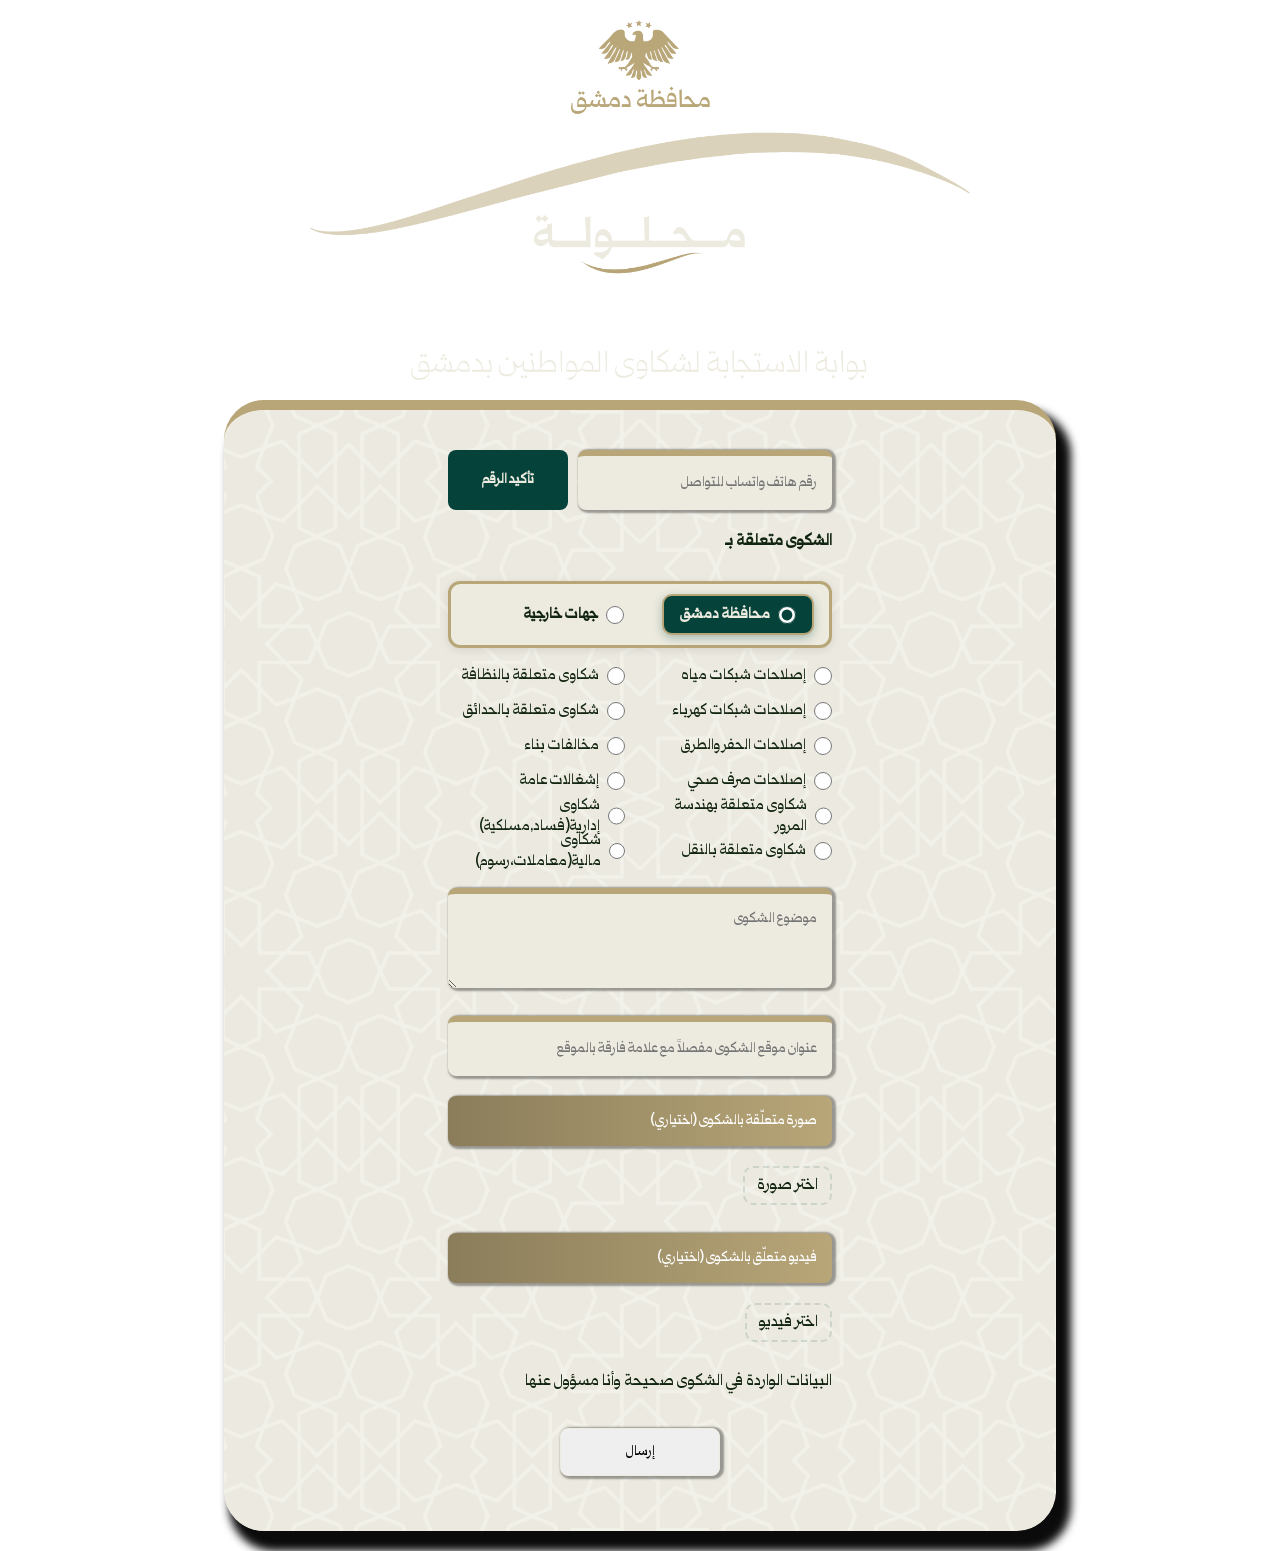
==== index.html @ 7f24cbf0 "update otp" ====
<!DOCTYPE html>
<html lang="ar" dir="rtl">
<head>

<meta charset="UTF-8">
<meta name="viewport" content="width=device-width, initial-scale=1.0">
<title>محلولة - بوابة شكاوى محافظة دمشق</title>
<link rel="stylesheet" href="comp.css?v12">
<style>
  /* ===== تحسين الراديو الرئيسي ===== */
  .radio-group {
    display: flex;
    gap: 20px;
    align-items: center;
    flex-wrap: wrap;
    margin-bottom: 10px;
    padding: 10px 15px;
    background: #edebe0;
    border-radius: 12px;
    border: 3px solid #b8a678;
    box-shadow: 0 2px 8px rgba(0,0,0,0.1);
  }
  .radio-group label {
    display: flex;
    align-items: center;
    gap: 8px;
    cursor: pointer;
    font-weight: 600;
    font-size: 15px;
    padding: 8px 16px;
    border-radius: 10px;
    transition: 0.3s;
    border: 2px solid transparent;
    color: #122510;
  }
  .radio-group label:hover {
    background: #b8a67833;
  }
  .radio-group input[type="radio"] {
    width: 18px;
    height: 18px;
    accent-color: #054239;
    cursor: pointer;
  }
  .radio-group label:has(input:checked) {
    background: #054239;
    color: #edebe0;
    border-color: #b8a678;
    box-shadow: 0 3px 10px rgba(5, 66, 57, 0.3);
  }

  /* ===== قائمة منسدلة للجهات ===== */
  .entities-select-wrapper {
    display: none;
    margin-top: 10px;
    width: 100%;
  }
  .entities-select-wrapper.show {
    display: block;
  }
  .entities-select-wrapper select {
    width: 100%;
    padding: 12px;
    border-radius: 8px;
    font-size: 14px;
    font-family: inherit;
    background-color: #edebe0;
    cursor: pointer;
    text-align: right;
    color: #122510;
    border: 1px solid #b8a678;
    box-shadow: 2px 1px 2px 2px rgba(0, 0, 0, 0.358);
    outline: none;
  }
  .entities-select-wrapper select:focus {
    border-color: #054239;
  }
  .entities-select-wrapper select option {
    background-color: #edebe0;
    color: #122510;
    padding: 8px;
  }

  /* ===== قائمة الشكاوى الخاصة بكل جهة ===== */
  .complaints-list {
    display: none;
    margin-top: 10px;
    padding-right: 15px;
    border-right: 3px solid #b8a678;
  }
  .complaints-list.show {
    display: block;
  }
  .complaints-list .space2 {
    height: 35px;
    display: flex;
    align-items: center;
  }
  .complaints-list label {
    display: flex;
    align-items: center;
    gap: 8px;
    cursor: pointer;
    font-size: 15px;
    color: #122510;
  }
  .complaints-list input[type="radio"] {
    accent-color: #054239;
    width: 18px;
    height: 18px;
    cursor: pointer;
  }
  .complaints-list .complaint-title {
    font-weight: 600;
    color: #054239;
    font-size: 16px;
    margin-bottom: 5px;
  }

#defaultOptions {
  display: grid;
  margin-top: 5px;
  grid-template-columns: repeat(2, minmax(0, 1fr));
  grid-template-rows: repeat(6, 35px);
  grid-auto-flow: column;
  column-gap: 30px;
}

#defaultOptions .space2 {
  height: auto;
  display: flex;
  align-items: center;
}

  #defaultOptions label {
    display: flex;
    align-items: center;
    gap: 8px;
    cursor: pointer;
    font-size: 15px;
    color: #122510;
  }
  #defaultOptions input[type="radio"] {
    accent-color: #054239;
    width: 18px;
    height: 18px;
    cursor: pointer;
  }

  .radioheader legend {
    font-weight: 600;
    color: #122510;
    font-size: 16px;
    margin-bottom: 8px;
    display: block;
  }

  /* أخفاء الأقسام تدريجياً لضبط التسلسل */
.step-card {
  display: block;
  animation: fadeIn 0.4s ease-in-out forwards;
}


  @keyframes fadeIn {
    from { opacity: 0; transform: translateY(8px); }
    to { opacity: 1; transform: translateY(0); }
  }

  @media (max-width: 600px) {
    .radio-group {
      flex-direction: column;
      align-items: stretch;
      gap: 6px;
      padding: 10px;
    }
    .radio-group label {
      font-size: 14px;
      padding: 6px 12px;
      justify-content: center;
    }
    .radio-group input[type="radio"] {
      width: 16px;
      height: 16px;
    }
  }
/* =========================
   تأكيد رقم الهاتف
========================= */

.phone-confirm-wrapper {
  display: flex;
  gap: 10px;
  align-items: stretch;
}

.phone-confirm-wrapper input {
  flex: 1;
}

#confirmPhoneBtn {
  min-width: 120px;
  border: 0;
  border-radius: 8px;
  background: #054239;
  color: #edebe0;
  font-family: inherit;
  font-size: 14px;
  font-weight: 600;
  cursor: pointer;
  padding: 0 18px;
  transition: 0.2s;
}

#confirmPhoneBtn:hover {
  background: #07372f;
}

#confirmPhoneBtn:disabled {
  opacity: 0.6;
  cursor: not-allowed;
}
/* =========================================
   OTP MODAL - FINAL
========================================= */

.otp-modal {
    position: fixed;
    inset: 0;
    z-index: 99999;

    display: flex;
    align-items: center;
    justify-content: center;

    padding: 20px;

    /* مخفي افتراضياً */
    opacity: 0;
    visibility: hidden;
    pointer-events: none;

    transition:
        opacity 0.25s ease,
        visibility 0.25s ease;
}

.otp-modal[hidden] {
    display: none;
}

/* =========================================
   إظهار الـ Modal
========================================= */

.otp-modal.show {
    opacity: 1;
    visibility: visible;
    pointer-events: auto;
}


/* =========================================
   الخلفية + تغبيش الصفحة
========================================= */

.otp-modal-backdrop {
    position: absolute;
    inset: 0;

    background: rgba(5, 25, 20, 0.48);

    backdrop-filter: blur(8px);
    -webkit-backdrop-filter: blur(8px);

    cursor: pointer;
}


/* =========================================
   الكارت
========================================= */

.otp-modal-panel {
    position: relative;
    z-index: 2;

    width: min(430px, 100%);

    background: #edebe0;

    border: 2px solid #b8a678;
    border-radius: 18px;

    padding: 30px 24px;

    box-shadow:
        0 25px 60px rgba(0, 0, 0, 0.28),
        0 5px 20px rgba(0, 0, 0, 0.12);

    text-align: center;

    transform: translateY(20px) scale(0.95);
    opacity: 0;

    transition:
        transform 0.28s ease,
        opacity 0.28s ease;
}


/* حركة ظهور الكارت */

.otp-modal.show .otp-modal-panel {
    transform: translateY(0) scale(1);
    opacity: 1;
}


/* =========================================
   زر الإغلاق
========================================= */

.otp-close {
    position: absolute;

    left: 14px;
    top: 14px;

    width: 34px;
    height: 34px;

    display: flex;
    align-items: center;
    justify-content: center;

    border: none;
    border-radius: 50%;

    background: #054239;
    color: #ffffff;

    font-family: inherit;
    font-size: 22px;

    cursor: pointer;

    line-height: 1;

    transition:
        background 0.2s ease,
        transform 0.2s ease;
}

.otp-close:hover {
    background: #032d27;
    transform: scale(1.05);
}


/* =========================================
   عنوان OTP
========================================= */

.otp-modal .otp-title {
    margin: 0 0 8px;

    color: #054239;

    font-family: inherit;
    font-size: 22px;
    font-weight: 700;

    line-height: 1.5;
}


/* =========================================
   وصف OTP
========================================= */

.otp-modal .otp-description {
    margin: 0 0 22px;

    color: #666;

    font-family: inherit;
    font-size: 14px;

    line-height: 1.8;
}


/* =========================================
   خانات OTP
========================================= */

.otp-modal .otp-inputs {
    display: flex;

    justify-content: center;
    align-items: center;

    gap: 10px;

    margin-bottom: 18px;

    direction: ltr;
}


/* كل خانة */

.otp-modal .otp-input {
    width: 50px !important;
    height: 56px !important;

    min-width: 50px;

    margin: 0;
    padding: 0 !important;

    box-sizing: border-box;

    border: 2px solid #b8a678 !important;
    border-radius: 10px !important;

    background: #ffffff;

    color: #054239;

    font-family: inherit;
    font-size: 24px !important;
    font-weight: 700;

    text-align: center;

    outline: none;

    box-shadow: none !important;

    transition:
        border-color 0.2s ease,
        box-shadow 0.2s ease,
        transform 0.2s ease;
}


/* عند التركيز */

.otp-modal .otp-input:focus {
    border-color: #054239 !important;

    box-shadow:
        0 0 0 3px rgba(5, 66, 57, 0.12) !important;

    transform: translateY(-1px);
}


/* =========================================
   رسالة الخطأ
========================================= */

.otp-modal .otp-error {
    display: none;

    margin: 0 0 12px;

    color: #d93025;

    font-family: inherit;
    font-size: 14px;

    line-height: 1.6;
}


/* في حال إظهار الخطأ */

.otp-modal .otp-error.show {
    display: block;
}


/* =========================================
   زر التحقق
========================================= */

.otp-modal .otp-submit,
#verifyOtpBtn {
    width: 100%;

    min-height: 48px;

    padding: 12px 16px;

    border: none;
    border-radius: 10px;

    background: #054239;
    color: #edebe0;

    font-family: inherit;
    font-size: 15px;
    font-weight: 700;

    cursor: pointer;

    transition:
        background 0.2s ease,
        transform 0.2s ease,
        opacity 0.2s ease;
}

.otp-modal .otp-submit:hover,
#verifyOtpBtn:hover {
    background: #032d27;

    transform: translateY(-1px);
}

.otp-modal .otp-submit:active,
#verifyOtpBtn:active {
    transform: translateY(0);
}

.otp-modal .otp-submit:disabled,
#verifyOtpBtn:disabled {
    opacity: 0.6;
    cursor: not-allowed;

    transform: none;
}


/* =========================================
   إعادة إرسال الرمز
========================================= */

.otp-modal .resend-wrapper {
    margin-top: 16px;

    display: flex;

    justify-content: center;
    align-items: center;

    gap: 8px;

    flex-wrap: wrap;
}


/* زر إعادة الإرسال */

.otp-modal #resendOtpBtn {
    padding: 0;

    border: none;

    background: transparent;

    color: #054239;

    font-family: inherit;
    font-size: 13px;
    font-weight: 700;

    cursor: pointer;
}

.otp-modal #resendOtpBtn:hover {
    text-decoration: underline;
}

.otp-modal #resendOtpBtn:disabled {
    color: #888;

    cursor: not-allowed;
}


/* =========================================
   العداد
========================================= */

.otp-modal #otpTimer {
    color: #777;

    font-family: inherit;
    font-size: 13px;
}


/* =========================================
   منع Scroll للصفحة عند فتح Modal
========================================= */

body.otp-modal-open {
    overflow: hidden;
}


/* =========================================
   موبايل
========================================= */

@media (max-width: 600px) {

    .otp-modal {
        padding: 15px;
    }

    .otp-modal-panel {
        width: 100%;

        padding: 26px 16px;

        border-radius: 16px;
    }

    .otp-modal .otp-title {
        font-size: 20px;
    }

    .otp-modal .otp-description {
        font-size: 13px;

        margin-bottom: 18px;
    }

    .otp-modal .otp-inputs {
        gap: 6px;
    }

    .otp-modal .otp-input {
        width: 42px !important;
        min-width: 42px;

        height: 48px !important;

        font-size: 20px !important;
    }

    .otp-modal .otp-submit,
    #verifyOtpBtn {
        min-height: 46px;
    }
}


/* =========================================
   موبايل صغير جداً
========================================= */

@media (max-width: 380px) {

    .otp-modal-panel {
        padding: 24px 12px;
    }

    .otp-modal .otp-inputs {
        gap: 4px;
    }

    .otp-modal .otp-input {
        width: 38px !important;
        min-width: 38px;

        height: 45px !important;

        font-size: 19px !important;
    }
}
/* =========================================
   COMPLAINT SUCCESS MODAL
========================================= */

.success-modal {
    position: fixed;
    inset: 0;
    z-index: 99999;

    display: flex;
    align-items: center;
    justify-content: center;

    padding: 20px;

    opacity: 0;
    visibility: hidden;
    pointer-events: none;

    transition:
        opacity 0.25s ease,
        visibility 0.25s ease;
}

/* إظهار Modal */

.success-modal.show {
    opacity: 1;
    visibility: visible;
    pointer-events: auto;
}


/* الخلفية */

.success-modal-backdrop {
    position: absolute;
    inset: 0;

    background: rgba(5, 25, 20, 0.48);

    backdrop-filter: blur(8px);
    -webkit-backdrop-filter: blur(8px);

    cursor: pointer;
}


/* الكارت */

.success-modal-panel {
    position: relative;
    z-index: 2;

    width: min(500px, 100%);

    background: #edebe0;

    border: 2px solid #b8a678;
    border-radius: 18px;

    padding: 35px 25px;

    box-shadow:
        0 25px 60px rgba(0, 0, 0, 0.28),
        0 5px 20px rgba(0, 0, 0, 0.12);

    text-align: center;

    transform: translateY(20px) scale(0.95);
    opacity: 0;

    transition:
        transform 0.28s ease,
        opacity 0.28s ease;
}


/* حركة ظهور الكارت */

.success-modal.show .success-modal-panel {
    transform: translateY(0) scale(1);
    opacity: 1;
}


/* زر الإغلاق */

.success-close {
    position: absolute;

    left: 14px;
    top: 14px;

    width: 34px;
    height: 34px;

    display: flex;
    align-items: center;
    justify-content: center;

    border: none;
    border-radius: 50%;

    background: #054239;
    color: #ffffff;

    font-family: inherit;
    font-size: 22px;

    cursor: pointer;

    line-height: 1;

    transition:
        background 0.2s ease,
        transform 0.2s ease;
}

.success-close:hover {
    background: #032d27;
    transform: scale(1.05);
}


/* أيقونة النجاح */

.success-icon {
    width: 64px;
    height: 64px;

    margin: 0 auto 16px;

    display: flex;
    align-items: center;
    justify-content: center;

    border-radius: 50%;

    background: #054239;
    color: #edebe0;

    font-size: 34px;
    font-weight: bold;

    border: 3px solid #b8a678;
}


/* العنوان */

.success-title {
    color: #054239;

    font-size: 23px;
    font-weight: 700;

    margin-bottom: 10px;

    line-height: 1.5;
}


/* الوصف */

.success-description {
    color: #666;

    font-size: 14px;
    line-height: 1.8;

    margin: 0 0 22px;
}


/* عنوان رقم الشكوى */

.complaint-number-label {
    color: #122510;

    font-size: 14px;
    font-weight: 600;

    margin-bottom: 8px;
}


/* رقم الشكوى */

.complaint-number {
    display: inline-block;

    min-width: 200px;

    padding: 13px 22px;

    background: #054239;
    color: #edebe0;

    border: 2px solid #b8a678;
    border-radius: 10px;

    font-size: 21px;
    font-weight: 700;

    letter-spacing: 1px;

    direction: ltr;
}


/* منع Scroll */

body.success-modal-open {
    overflow: hidden;
}


/* موبايل */

@media (max-width: 600px) {

    .success-modal {
        padding: 15px;
    }

    .success-modal-panel {
        width: 100%;
        padding: 30px 18px;
        border-radius: 16px;
    }

    .success-title {
        font-size: 20px;
    }

    .success-description {
        font-size: 13px;
    }

    .complaint-number {
        min-width: 170px;
        font-size: 19px;
    }
}
</style>
<script src="comp.js?v13" defer></script>

</head>

<body>
  
<div class="space"></div>
<div class="headlogo"></div>
<div class="space"></div>

<div class="main">
  
  <div class="form">
    <form id="complaintForm">

      <!-- الهاتف -->
<div id="name1" class="inputs">

    <div class="phone-confirm-wrapper">

        <input
            placeholder="رقم هاتف واتساب للتواصل"
            id="phone"
            type="tel"
            inputmode="numeric"
            pattern="[0-9]*"
            required
            autocomplete="off"
            oninvalid="this.setCustomValidity('يرجى إدخال رقم الهاتف')"
            oninput="this.setCustomValidity('')"
        >

        <button type="button" id="confirmPhoneBtn">
            تأكيد الرقم
        </button>

    </div>

    <p id="phoneError" style="color:#d93025; font-size:14px; display:none;">
        الرجاء إدخال رقم الهاتف بشكل صحيح
    </p>


</div>

      <div class="space"></div>

      <!-- ====== قسم اختيار الجهة الشكوى ====== -->
      <div id="about" class="radioheader">
        <legend>الشكوى متعلقة بـ</legend>
        <div class="space"></div>

        <!-- راديو رئيسي: غير محدد افتراضياً -->
        <div class="radio-group">
          <label>
<input type="radio" name="mainCategory" value="governorate" id="govRadio" checked> محافظة دمشق

          </label>
          <label>
            <input type="radio" name="mainCategory" value="other" id="otherRadio"> جهات خارجية
          </label>
        </div>

        <!-- قائمة منسدلة للجهات -->
        <div class="entities-select-wrapper" id="entitiesSelectWrapper">
          <select id="entitySelect">
            <option value="">-- اختر الجهة --</option>
            <option value="health">شكاوى مديرية صحة دمشق</option>
            <option value="Education">شكاوى مديرية التربية والتعليم بدمشق</option>
            <option value="health">شكاوى مديرية الشؤون الاجتماعية والعمل بدمشق</option>
            <option value="tourism">شكاوى مديرية السياحة بدمشق</option>
            <option value="Supplies">شكاوى مديرية التجارة الداخلية وحماية المستهلك بدمشق</option>
            <option value="communication">شكاوى مديرية اتصالات دمشق</option>
          </select>
        </div>

        <!-- قائمة الشكاوى الفرعية للجهات الخارجية -->
        <div class="complaints-list" id="complaintsList">
          <div class="complaint-title" id="complaintTitle"></div>
          <div id="complaintsContainer"></div>
        </div>

        <!-- القائمة الفرعية لمحافظة دمشق -->
        <div id="defaultOptions" style="margin-top:5px;">
          <div class="space2"><label><input type="radio" name="C" value="1"> إصلاحات شبكات مياه</label></div>
          <div class="space2"><label><input type="radio" name="C" value="2"> إصلاحات شبكات كهرباء</label></div>
          <div class="space2"><label><input type="radio" name="C" value="3"> إصلاحات الحفر والطرق</label></div>
          <div class="space2"><label><input type="radio" name="C" value="4"> إصلاحات صرف صحي</label></div>
          <div class="space2"><label><input type="radio" name="C" value="5"> شكاوى متعلقة بهندسة المرور</label></div>
          <div class="space2"><label><input type="radio" name="C" value="6"> شكاوى متعلقة بالنقل</label></div>
          <div class="space2"><label><input type="radio" name="C" value="7"> شكاوى متعلقة بالنظافة</label></div>
          <div class="space2"><label><input type="radio" name="C" value="8"> شكاوى متعلقة بالحدائق</label></div>
          <div class="space2"><label><input type="radio" name="C" value="9"> مخالفات بناء</label></div>
          <div class="space2"><label><input type="radio" name="C" value="10"> إشغالات عامة</label></div>
          <div class="space2"><label><input type="radio" name="C" value="11"> شكاوى إدارية(فساد,مسلكية)</label></div>
          <div class="space2"><label><input type="radio" name="C" value="12"> شكاوى مالية(معاملات،رسوم)</label></div>
        </div>
      </div>

      <!-- ====== كارد موضوع الشكوى ====== -->
      <div id="subjectCard" class="step-card">
        <div class="space"></div>
        <div class="inputs">
            <textarea placeholder="موضوع الشكوى" id="complaint" style="color: #727272;" required
        oninvalid="this.setCustomValidity('يرجى إدخال موضوع الشكوى')"
        oninput="this.setCustomValidity('')"></textarea>
        </div>
      </div>
      
      <!-- ====== كارد العنوان ====== -->
      <div id="addressCard" class="step-card">
        <div class="space"></div>
        <div class="inputs">
            <input placeholder="عنوان موقع الشكوى مفصلاً مع علامة فارقة بالموقع" id="adress" type="text" required autocomplete="off"
        oninvalid="this.setCustomValidity('يرجى إدخال العنوان')"
        oninput="this.setCustomValidity('')">
        </div>
      </div>

      <!-- ====== كارد إضافة المرفقات ====== -->
      <div id="mediaCard" class="step-card">
        <div class="space"></div>

        <!-- صورة -->
        <div class="inputs" id="imageSection">
            <div class="imgdiv" id="imageLabelText">صورة متعلّقة بالشكوى (اختياري)</div>
            <div class="space"></div>
          <div class="file-input-wrapper">
              <div class="file-input-label">
                  <span id="imageBtnText">اختر صورة</span>
                  <input id="image" type="file" class="file-input" accept="image/*;capture=camera">
              </div>
              <div class="file-info">
                  <span class="file-name" id="imageName"></span>
                  <span class="file-size" id="imageSize"></span>
              </div>
              <div class="file-preview" id="imagePreview">
                  <img class="preview-image" id="imagePreviewImg" src="" alt="Preview">
              </div>
          </div>
        </div>

        <div class="space" id="mediaSpacer"></div>

        <!-- فيديو -->
        <div class="inputs" id="videoSection">
          <div class="viddiv">فيديو متعلّق بالشكوى (اختياري)</div>
          <div class="space"></div>
          <div class="file-input-wrapper">
              <div class="file-input-label">
                  اختر فيديو
                  <input id="video" type="file" class="file-input" accept="video/*;capture=camera">
              </div>
              <div class="file-info">
                  <span class="file-name" id="videoName"></span>
                  <span class="file-size" id="videoSize"></span>
              </div>
              <div class="video-warning" id="videoWarning"></div>
              <div class="file-preview" id="videoPreview">
                  <video class="preview-video" id="videoPreviewPlayer" controls></video>
              </div>
          </div>
        </div>
      </div>

      <div class="progress-container" id="progressContainer">
          <div id="uploadItems"></div>
      </div>

      <div class="space"></div>

      <div class="accept">
        البيانات الواردة في الشكوى صحيحة وأنا مسؤول عنها
      </div>

      <div class="space"></div>

      <input type="submit" id="send" value="إرسال">

    </form>
<!-- ================= SUCCESS MODAL ================= -->

<div id="successModal" class="success-modal" hidden>

    <div
        class="success-modal-backdrop"
        id="successModalBackdrop">
    </div>

    <div class="success-modal-panel">

        <button
            type="button"
            class="success-close"
            id="successCloseBtn">
            ×
        </button>

        <div class="success-icon">
            ✓
        </div>

        <div class="success-title">
            تم إرسال الطلب بنجاح
        </div>

        <div class="success-description">
            تم استلام شكواك بنجاح وسيتم متابعة الطلب من قبل الجهة المختصة.
        </div>

        <div class="complaint-number-label">
            رقم الشكوى
        </div>

        <div
            id="complaintNumber"
            class="complaint-number">
        </div>

    </div>

</div>

  </div>

</div>
<div class="space"></div>

<!-- ================= OTP MODAL ================= -->

<div id="otpModal" class="otp-modal" hidden>

  <div class="otp-modal-backdrop" id="otpModalBackdrop"></div>

  <div class="otp-modal-panel">

    <button type="button" class="otp-close" id="otpCloseBtn">
      ×
    </button>

    <div class="otp-title">
      تأكيد رقم الهاتف
    </div>

    <div class="otp-description">
      تم إرسال رمز التحقق إلى رقم واتساب المدخل.
      أدخل الرمز المكون من 6 أرقام.
    </div>

    <div class="otp-inputs" dir="ltr">

      <input class="otp-input" maxlength="1" inputmode="numeric">
      <input class="otp-input" maxlength="1" inputmode="numeric">
      <input class="otp-input" maxlength="1" inputmode="numeric">
      <input class="otp-input" maxlength="1" inputmode="numeric">
      <input class="otp-input" maxlength="1" inputmode="numeric">
      <input class="otp-input" maxlength="1" inputmode="numeric">

    </div>

    <p id="otpError" class="otp-error"></p>

    <button type="button" id="verifyOtpBtn" class="otp-submit">
      تأكيد الرمز
    </button>

    <div class="resend-wrapper">

      <button type="button" id="resendOtpBtn" disabled>
        إعادة إرسال الرمز
      </button>

      <span id="otpTimer"></span>

    </div>

  </div>

</div>

<script>
  (function() {
    const govRadio = document.getElementById('govRadio');
    const otherRadio = document.getElementById('otherRadio');
    const entitiesSelectWrapper = document.getElementById('entitiesSelectWrapper');
    const entitySelect = document.getElementById('entitySelect');
    const complaintsList = document.getElementById('complaintsList');
    const defaultOptions = document.getElementById('defaultOptions');
    const complaintsContainer = document.getElementById('complaintsContainer');
    const complaintTitle = document.getElementById('complaintTitle');

    // كروت التسلسل التدريجي
    const subjectCard = document.getElementById('subjectCard');
    const addressCard = document.getElementById('addressCard');
    const mediaCard = document.getElementById('mediaCard');
    const complaintInput = document.getElementById('complaint');
    const adressInput = document.getElementById('adress');

    const complaintsData = {
      health: {
        title: 'شكاوى الصحة',
        items: ['سوء الخدمات في المشافي','انتظار طويل في العيادات','عدم توفر أطباء اختصاصيين','رداءة الخدمات الصحية','أخطاء طبية']
      },
      Education: {
        title: 'شكاوى التربية',
        items: ['رداءة جودة التعليم','نقص الكوادر التعليمية','سوء البنية التحتية للمدارس','زيادة الكثافة الصفية','غياب الوسائل التعليمية','مشاكل في المناهج الدراسية']
      },
      tourism: {
        title: 'شكاوى السياحة',
        items: ['سوء خدمات الفنادق','إهمال المواقع الأثرية','نقص الخدمات السياحية','رداءة المطاعم السياحية','قلة المرشدين السياحيين']
      },
      Supplies: {
        title: 'شكاوى التموين',
        items: ['ارتفاع الأسعار غير المبرر','نقص السلع الغذائية','رداءة جودة المواد الغذائية','غش تجاري وتلاعب بالأسعار','أزمة الخبز والمازوت','التلاعب ببطاقات التموين']
      },
      communication: {
        title: 'شكاوى الاتصالات',
        items: ['ضعف خدمة الإنترنت','انقطاع خدمات الاتصالات','فواتير مرتفعة','رداءة خدمة العملاء','مشاكل في التغطية','بطء في سرعة الإنترنت']
      }
    };

    function toggleCategories() {
      if (otherRadio.checked) {
        defaultOptions.style.display = 'none';
        entitiesSelectWrapper.classList.add('show');
        entitiesSelectWrapper.style.display = 'block';
        complaintsList.classList.remove('show');
        complaintsList.style.display = 'none';
      } else if (govRadio.checked) {
        defaultOptions.style.display = 'grid';
        entitiesSelectWrapper.classList.remove('show');
        entitiesSelectWrapper.style.display = 'none';
        complaintsList.classList.remove('show');
        complaintsList.style.display = 'none';
      }
      checkFlowProgress();
    }

    entitySelect.addEventListener('change', function() {
      const entityKey = this.value;
      if (entityKey && complaintsData[entityKey]) {
        const data = complaintsData[entityKey];
        complaintTitle.textContent = data.title;
        complaintsContainer.innerHTML = '';
        data.items.forEach((item, index) => {
          const div = document.createElement('div');
          div.className = 'space2';
          div.innerHTML = `
            <label>
              <input type="radio" name="entityComplaint" value="${entityKey}_${index}">
              ${item}
            </label>
          `;
          complaintsContainer.appendChild(div);
        });
        complaintsList.style.display = 'block';
        complaintsList.classList.add('show');
      } else {
        complaintsList.classList.remove('show');
        complaintsList.style.display = 'none';
      }
      checkFlowProgress();
    });

function checkFlowProgress() {
  // تبقى الحقول الأساسية ظاهرة دائماً
  subjectCard.style.display = 'block';
  addressCard.style.display = 'block';

  const selectedComplaint = document.querySelector('input[name="C"]:checked');

  // الشكوى الإدارية: لا تظهر مرفقات نهائياً
  if (selectedComplaint && selectedComplaint.value === '11') {
    mediaCard.style.display = 'none';

    // يمسح أي صورة أو فيديو كان المستخدم اختاره مسبقاً
    if (window.clearComplaintMedia) {
      window.clearComplaintMedia();
    }
    return;
  }

  // كل الأنواع الأخرى: تظهر المرفقات
  mediaCard.style.display = 'block';

  // الشكوى المالية: يتحول حقل الصورة إلى وثيقة أو وصل
  if (selectedComplaint && selectedComplaint.value === '12') {
    setImageMode(true);
  } else {
    setImageMode(false);
  }
}


    const imageLabelText = document.getElementById('imageLabelText');
    const imageBtnText = document.getElementById('imageBtnText');

    const IMG_MODE = {
      label: 'صورة متعلّقة بالشكوى (اختياري)',
      btn: 'اختر صورة',
      accept: 'image/*;capture=camera'
    };
    const DOC_MODE = {
      label: 'وثيقة أو وصل متعلّق بالشكوى (اختياري)',
      btn: 'اختر وثيقة أو وصل',
      accept: 'image/*,application/pdf'
    };

    let isDocMode = false;
    function setImageMode(docMode) {
      if (docMode === isDocMode) return;
      isDocMode = docMode;
      const cfg = docMode ? DOC_MODE : IMG_MODE;
      if (imageLabelText) imageLabelText.textContent = cfg.label;
      if (imageBtnText) imageBtnText.textContent = cfg.btn;
      const imageInput = document.getElementById('image');
      if (imageInput) {
        imageInput.setAttribute('accept', cfg.accept);
        imageInput.value = '';
      }
    }

    document.addEventListener('change', function(e) {
      if (e.target && (e.target.name === 'C' || e.target.name === 'entityComplaint' || e.target.name === 'mainCategory')) {
        checkFlowProgress();
      }
    });

    document.querySelectorAll('input[name="mainCategory"]').forEach(radio => {
      radio.addEventListener('change', toggleCategories);
    });
checkFlowProgress();
/* =========================
   OTP PHONE VERIFICATION
========================= */

const phoneInput = document.getElementById('phone');
const phoneError = document.getElementById('phoneError');
const confirmPhoneBtn = document.getElementById('confirmPhoneBtn');

const otpModal = document.getElementById('otpModal');
const otpModalBackdrop = document.getElementById('otpModalBackdrop');
const otpCloseBtn = document.getElementById('otpCloseBtn');

const otpInputs = document.querySelectorAll('.otp-input');
const verifyOtpBtn = document.getElementById('verifyOtpBtn');

const otpError = document.getElementById('otpError');

const resendOtpBtn = document.getElementById('resendOtpBtn');
const otpTimer = document.getElementById('otpTimer');

let otpVerified = false;
let otpCountdown = null;


/* =========================
   فتح OTP Modal
========================= */

function openOtpModal() {

    // إلغاء hidden حتى يصبح العنصر موجوداً
    otpModal.hidden = false;

    // إضافة كلاس show لتشغيل الـ CSS
    requestAnimationFrame(() => {
        otpModal.classList.add('show');
    });

    // منع تحريك الصفحة بالخلفية
    document.body.classList.add('otp-modal-open');

    // تنظيف OTP
    otpInputs.forEach(input => {
        input.value = '';
        input.disabled = false;
    });

    otpError.textContent = '';
    otpError.classList.remove('show');
    otpError.style.display = 'none';

    verifyOtpBtn.disabled = false;
    verifyOtpBtn.textContent = 'تأكيد الرمز';

    // التركيز على أول خانة
    setTimeout(() => {
        if (otpInputs.length > 0) {
            otpInputs[0].focus();
        }
    }, 100);

    // تشغيل العداد
    startOtpTimer(60);
}


/* =========================
   إغلاق OTP Modal
========================= */

function closeOtpModal() {

    otpModal.classList.remove('show');

    document.body.classList.remove('otp-modal-open');

    clearInterval(otpCountdown);

    // ننتظر انتهاء Animation قبل إخفائه فعلياً
    setTimeout(() => {

        if (!otpModal.classList.contains('show')) {
            otpModal.hidden = true;
        }

    }, 300);
}


/* =========================
   زر إغلاق OTP
========================= */

otpCloseBtn.addEventListener('click', function () {

    // إذا لم يتم التحقق من الرقم
    // نعيد السماح بتعديل الهاتف
    if (!otpVerified) {
        phoneInput.disabled = false;
        confirmPhoneBtn.disabled = false;
    }

    closeOtpModal();
});


/* =========================
   الضغط على الخلفية
========================= */

otpModalBackdrop.addEventListener('click', function () {

    if (!otpVerified) {
        phoneInput.disabled = false;
        confirmPhoneBtn.disabled = false;
    }

    closeOtpModal();
});


/* =========================
   زر Escape
========================= */

document.addEventListener('keydown', function (event) {

    if (
        event.key === 'Escape' &&
        !otpModal.hidden &&
        otpModal.classList.contains('show')
    ) {

        if (!otpVerified) {
            phoneInput.disabled = false;
            confirmPhoneBtn.disabled = false;
        }

        closeOtpModal();
    }

});


/* =========================
   تأكيد رقم الهاتف
========================= */

confirmPhoneBtn.addEventListener('click', function () {

    const phone = phoneInput.value.trim();

    /* -------------------------
       التحقق من الرقم
    ------------------------- */

    if (!phone || phone.length < 9) {

        phoneError.textContent =
            'الرجاء إدخال رقم الهاتف بشكل صحيح';

        phoneError.style.display = 'block';

        phoneInput.focus();

        return;
    }

    /* -------------------------
       الرقم صحيح
    ------------------------- */

    phoneError.style.display = 'none';

    /*
     * لاحقاً:
     *
     * POST /api/send-otp
     *
     * {
     *     phone: phone
     * }
     */

    console.log('Send OTP to:', phone);


    /* -------------------------
       منع تعديل الرقم
    ------------------------- */

    phoneInput.disabled = true;
    confirmPhoneBtn.disabled = true;


    /* -------------------------
       فتح نافذة OTP
    ------------------------- */

    openOtpModal();

});


/* =========================
   التحكم بخانات OTP
========================= */

otpInputs.forEach((input, index) => {

    /* -------------------------
       إدخال رقم
    ------------------------- */

    input.addEventListener('input', function () {

        this.value = this.value.replace(/\D/g, '');

        if (
            this.value.length > 0 &&
            index < otpInputs.length - 1
        ) {

            otpInputs[index + 1].focus();

        }

    });


    /* -------------------------
       Keyboard
    ------------------------- */

    input.addEventListener('keydown', function (event) {

        // Backspace
        if (
            event.key === 'Backspace' &&
            this.value === '' &&
            index > 0
        ) {

            otpInputs[index - 1].focus();

        }


        // Arrow Left
        if (
            event.key === 'ArrowLeft' &&
            index > 0
        ) {

            otpInputs[index - 1].focus();

        }


        // Arrow Right
        if (
            event.key === 'ArrowRight' &&
            index < otpInputs.length - 1
        ) {

            otpInputs[index + 1].focus();

        }

    });


    /* -------------------------
       Paste OTP
    ------------------------- */

    input.addEventListener('paste', function (event) {

        event.preventDefault();

        const pasted = (
            event.clipboardData ||
            window.clipboardData
        ).getData('text');

        const digits = pasted
            .replace(/\D/g, '')
            .slice(0, 6);


        digits.split('').forEach((digit, i) => {

            if (otpInputs[i]) {
                otpInputs[i].value = digit;
            }

        });


        if (digits.length > 0) {

            const focusIndex = Math.min(
                digits.length,
                otpInputs.length - 1
            );

            otpInputs[focusIndex].focus();

        }

    });

});


/* =========================
   تأكيد OTP
========================= */

verifyOtpBtn.addEventListener('click', function () {

    const otp = Array.from(otpInputs)
        .map(input => input.value)
        .join('');


    /* =========================
       تنظيف الخطأ السابق
    ========================= */

    otpError.textContent = '';
    otpError.style.display = 'none';
    otpError.classList.remove('show');


    /* =========================
       التحقق من طول OTP
    ========================= */

    if (otp.length !== 6) {

        otpError.textContent =
            'يرجى إدخال رمز التحقق المكون من 6 أرقام';

        otpError.style.display = 'block';
        otpError.classList.add('show');

        return;
    }


    /* =========================
       OTP تجريبي مؤقت
    ========================= */

    const testOtp = '123456';


    /*
     * لاحقاً سيتم استبدال هذا الجزء بـ API
     *
     * POST /api/verify-otp
     *
     * {
     *     phone: phoneInput.value,
     *     otp: otp
     * }
     */


    /* =========================
       OTP غير صحيح
    ========================= */

    if (otp !== testOtp) {

        otpError.textContent =
            'رمز التحقق غير صحيح، يرجى المحاولة مرة أخرى';

        otpError.style.display = 'block';
        otpError.classList.add('show');


        /*
         * مسح الخانات
         */

        otpInputs.forEach(input => {
            input.value = '';
        });


        /*
         * العودة لأول خانة
         */

        otpInputs[0].focus();


        return;
    }


    /* =========================
       OTP صحيح
    ========================= */

    otpVerified = true;


    /*
     * تعطيل الخانات
     */

    otpInputs.forEach(input => {
        input.disabled = true;
    });


    /*
     * تغيير زر التحقق
     */

    verifyOtpBtn.textContent =
        'تم التحقق بنجاح ✓';

    verifyOtpBtn.disabled = true;


    /*
     * رسالة النجاح
     */

    otpError.textContent =
        'تم التحقق من رقم الهاتف بنجاح';

    otpError.style.color = '#054239';
    otpError.style.display = 'block';
    otpError.classList.add('show');


    /*
     * إغلاق النافذة بعد فترة قصيرة
     */

    setTimeout(() => {

        closeOtpModal();

        /*
         * إعادة لون رسالة الخطأ
         * حتى لا تبقى خضراء عند فتح OTP مرة ثانية
         */

        otpError.style.color = '';

    }, 1200);

});
/* =========================
   إعادة إرسال OTP
========================= */

resendOtpBtn.addEventListener('click', function () {

    const phone = phoneInput.value.trim();

    if (!phone) {
        return;
    }


    /*
     * لاحقاً:
     *
     * POST /api/send-otp
     *
     * {
     *     phone: phone
     * }
     */

    console.log('Resend OTP to:', phone);


    /* -------------------------
       تنظيف OTP
    ------------------------- */

    otpInputs.forEach(input => {

        input.value = '';
        input.disabled = false;

    });


    verifyOtpBtn.disabled = false;
    verifyOtpBtn.textContent = 'تأكيد الرمز';


    otpError.textContent = '';
    otpError.style.display = 'none';
    otpError.classList.remove('show');


    otpInputs[0].focus();


    /* -------------------------
       إعادة العداد
    ------------------------- */

    startOtpTimer(60);

});


/* =========================
   OTP Timer
========================= */

function startOtpTimer(seconds) {

    clearInterval(otpCountdown);

    resendOtpBtn.disabled = true;

    let remaining = seconds;


    otpTimer.textContent =
        `يمكن إعادة الإرسال بعد ${remaining} ثانية`;


    otpCountdown = setInterval(() => {

        remaining--;


        if (remaining <= 0) {

            clearInterval(otpCountdown);

            otpTimer.textContent = '';

            resendOtpBtn.disabled = false;

            return;
        }


        otpTimer.textContent =
            `يمكن إعادة الإرسال بعد ${remaining} ثانية`;

    }, 1000);

}
/* =========================
   COMPLAINT SUCCESS MODAL
========================= */

const complaintForm = document.getElementById('complaintForm');

const successModal = document.getElementById('successModal');
const successModalBackdrop =
    document.getElementById('successModalBackdrop');

const successCloseBtn =
    document.getElementById('successCloseBtn');

const complaintNumber =
    document.getElementById('complaintNumber');


/* =========================
   توليد رقم شكوى تجريبي
========================= */

function generateComplaintNumber() {

    const year = new Date().getFullYear();

    const randomNumber = Math.floor(
        100000 + Math.random() * 900000
    );

    return `${year}-${randomNumber}`;
}


/* =========================
   فتح رسالة النجاح
========================= */

function showComplaintSuccess() {

    const number = generateComplaintNumber();

    complaintNumber.textContent = number;

    /*
     * إظهار Modal
     */

    successModal.hidden = false;

    document.body.classList.add('success-modal-open');

    requestAnimationFrame(() => {

        successModal.classList.add('show');

    });

}


/* =========================
   إغلاق رسالة النجاح
========================= */

function closeComplaintSuccess() {

    successModal.classList.remove('show');

    document.body.classList.remove('success-modal-open');

    /*
     * ننتظر انتهاء Animation
     */

    setTimeout(() => {

        if (!successModal.classList.contains('show')) {

            successModal.hidden = true;

            resetComplaintForm();

        }

    }, 300);

}


/* =========================
   Reset كامل للنموذج
========================= */

function resetComplaintForm() {

    /*
     * Reset HTML Form
     */

    complaintForm.reset();


    /*
     * إعادة حالة الهاتف
     */

    phoneInput.disabled = false;

    confirmPhoneBtn.disabled = false;

    phoneError.style.display = 'none';

    phoneError.textContent = '';


    /*
     * إعادة حالة OTP
     */

    otpVerified = false;

    clearInterval(otpCountdown);

    otpInputs.forEach(input => {

        input.value = '';
        input.disabled = false;

    });

    verifyOtpBtn.disabled = false;
    verifyOtpBtn.textContent = 'تأكيد الرمز';

    otpError.textContent = '';
    otpError.style.display = 'none';
    otpError.classList.remove('show');

    otpTimer.textContent = '';

    resendOtpBtn.disabled = true;


    /*
     * إغلاق OTP إذا كان مفتوحاً
     */

    otpModal.classList.remove('show');

    otpModal.hidden = true;


    /*
     * إعادة حالة الاختيارات
     */

    govRadio.checked = true;

    otherRadio.checked = false;

    entitySelect.value = '';

    complaintsContainer.innerHTML = '';

    complaintTitle.textContent = '';

    entitiesSelectWrapper.classList.remove('show');
    entitiesSelectWrapper.style.display = 'none';

    complaintsList.classList.remove('show');
    complaintsList.style.display = 'none';

    defaultOptions.style.display = 'grid';


    /*
     * إعادة المرفقات
     */

    if (window.clearComplaintMedia) {

        window.clearComplaintMedia();

    }


    /*
     * إعادة وضع الصورة
     */

    setImageMode(false);


    /*
     * إعادة زر الإرسال
     */

    const sendButton =
        document.getElementById('send');

    sendButton.disabled = false;

    sendButton.value = 'إرسال';


    /*
     * إعادة التحقق من التسلسل
     */

    checkFlowProgress();


    /*
     * العودة لبداية النموذج
     */

    window.scrollTo({
        top: 0,
        behavior: 'smooth'
    });

}


/* =========================
   زر X
========================= */

successCloseBtn.addEventListener(
    'click',
    closeComplaintSuccess
);


/* =========================
   الضغط على الخلفية
========================= */

successModalBackdrop.addEventListener(
    'click',
    closeComplaintSuccess
);


/* =========================
   زر Escape
========================= */

document.addEventListener('keydown', function(event) {

    if (
        event.key === 'Escape' &&
        !successModal.hidden &&
        successModal.classList.contains('show')
    ) {

        closeComplaintSuccess();

    }

}); 

complaintForm.addEventListener('submit', function(event) {

    event.preventDefault();

    // =========================
    // التحقق من رقم الهاتف
    // =========================

    if (!otpVerified) {

        phoneError.textContent =
            'يرجى تأكيد رقم الهاتف أولاً';

        phoneError.style.display = 'block';

        phoneInput.focus();

        return;
    }


    // =========================
    // التحقق من موضوع الشكوى
    // =========================

    if (!complaintInput.value.trim()) {

        complaintInput.focus();

        return;
    }


    // =========================
    // التحقق من العنوان
    // =========================

    if (!adressInput.value.trim()) {

        adressInput.focus();

        return;
    }


    // =========================
    // محاكاة إرسال الطلب
    // =========================

    const sendButton = document.getElementById('send');

    sendButton.disabled = true;
    sendButton.value = 'جاري الإرسال...';


    // محاكاة انتظار الـ API
    setTimeout(function() {

        // توليد رقم شكوى تجريبي
        showComplaintSuccess();

    }, 1200);

});

  })();
</script>

</body>
</html>
---- comp.css ----
*{
    margin: 0;
    padding: 0;
    box-sizing: border-box; /* يمنع مشاكل العرض في الهاتف */
}


body{
   
    background-image: linear-gradient(to bottom, #054239);
    min-height: 100vh;  /* مهم للهاتف */
}

@font-face {
	font-family: 'SyFamily';
	src: url('./fonts/itfQomraArabic-Medium.woff2') format('woff2');
}

* {
	font-family: SyFamily;
}


.headlogo{
   
    background-image: url("img/head2.png");
    background-repeat: no-repeat;
    background-position: center;
    background-size:contain;
    height: 40vh;
    width: 100%; 
}


.main {

  background-image: url("img/texture3.png");
  background-repeat:repeat;
  background-size: 70%;
  position: relative;
  background-color: #edebe0;
  width: 65%;
  height: 100%;
  margin: auto;
  padding: 40px;
  border-radius: 40px;
  background-position: center;
  overflow: hidden;
  border-radius: 40px;
  box-shadow: 10px 15px 8px 5px rgba(0, 0, 0, 0.958);
   border-top: #b8a678 10px solid;
    border-bottom: none;
    border-right: none;
    border-left: none;
    position: relative;
    z-index: 3;
}
.main::before {
    
 
  content: "";
  position: absolute;
  top: 0;
  right: 0;
  bottom: 0;
  left: 0;
  background-color: #edebe0af;  /*درجة الشفافية */
  z-index: 2;
  border-radius: 40px;
  
  
} 


/* جعل كل محتوى main فوق الطبقة */
.main > * {
  position: relative;
  z-index: 2;
}


/* نص العنوان */

/* ============================= */
/* الفورم */
/* ============================= */
.form{
    display: flex;
    justify-content: center;
    align-items: center;
    color: #122510;
    text-align: right;
    width: 100%;
}

/* مجموعة الحقول */
.inputs{
    width: 30vw; /* مناسب للديسكتوب */
    outline: none;

}
/*عنوان ليست*/
.complaint-select {
  width: 100%;
  padding: 12px;
  border: 1px solid #ddd;
  border-radius: 4px;
  font-size: 14px;
  background-color: #edebe0;
  cursor: pointer;
}

.complaint-select:focus {
  outline: none;
  border-color: #4CAF50;
}

/* عنوان الراديو */
.radioheader{
    color: #727272; 
    text-align: right;
    width: 30vw;
}

/* الحقول النصية */




/* زر الإرسال */
#send{
    margin: 15px auto;
    color: #000;
    width: 160px;
    height: 48px;
    border: 1px solid #edebe0;
    font-size: 14px;
    display: block;
    box-shadow: 2px 1px 2px 2px rgba(0, 0, 0, 0.358);
	border-radius: 8px;
}

.btn{
    margin: 15px 15px;
    color: #000;
    width: 160px;
    height: 48px;
    border: 1px solid #edebe0;
    font-size: 14px;
    display: block;
    box-shadow: 2px 1px 2px 2px rgba(0, 0, 0, 0.358);
	border-radius: 8px;
}
.btn:hover{
    background-color: #b8a678;
}

#complaintType {
	width: 100%;
	padding: 12px;
	border-radius: 8px;
	font-size: 14px;
	font-family: inherit;
	background-color: #edebe0;
	cursor: pointer;
	text-align: right;
	margin-bottom: 10px;
	color: #727272;
	transition: background-color 0.3s ease, color 0.3s ease;
	box-shadow: 2px 1px 2px 2px rgba(0, 0, 0, 0.358);
}

/* مسافة بين العناصر */
.space{
    height: 20px;
}

.space2{
    height: 35px;
}

/* ============================= */
/* رسالة التنبيه (Flash Message) */
/* ============================= */
#flashMessage {
  position: fixed;
  top: 20px;
  right: 20px;
  background-color: #edebe0;
  color: #fff;
  padding: 14px 22px;
  border-radius: 8px;
  display: none;        /* مخفية افتراضياً */
  opacity: 0;
  transition: opacity 0.4s ease;
  z-index: 9999;
  max-width: 90%;
  text-align: center;
}

/* عند الإظهار */
#flashMessage.show {
  display: block;
  opacity: 1;
}

/* نص القبول */
.accept p{
    padding: 10px;
	font-size: 20px;
	 color: #727272;
}
#location{
    display: grid;
    justify-content:space-between;
    align-items: center;
}
#name1 input{
    width: 100%;
    height: 60px;
    padding: 15px;
    background-color: #edebe0;
    border-radius: 8px;
    border-bottom: none;
    border-right: none;
    border-left: none;
    box-shadow: 2px 1px 2px 2px rgba(0, 0, 0, 0.358);
    text-align: right;
    font-size: 14px;
    outline: none;
    color: #122510;
} 

#complaint{
     width: 100%;
    height: 100px;
    padding: 15px;
    background-color: #edebe0;
    border-radius: 8px;
    border-bottom: none;
    border-right: none;
    border-left: none;
    box-shadow: 2px 1px 2px 2px rgba(0, 0, 0, 0.358);
    font-size: 14px;
    text-align: right;
    outline: none;
}

.imgdiv, .viddiv{
    display: flex;
    justify-content: right;
    align-items: right;
    text-align: right;
    padding: 15px;
    height: 50px;
    background-color: #b8a678;
	font-size: 14px;
    border-radius: 8px;
    color: #ffffff;
    background-image: linear-gradient(to right, #0000003f, transparent);
    box-shadow: 2px 1px 2px 2px rgba(0, 0, 0, 0.358);
}

#addAdviceBtn {
	padding: 12px;
	background-color: #b8a678;
	border: 1px solid #ddd;
	border-radius: 8px;
	font-size: 14px;
	color: white;
	cursor: pointer;
	font-family: inherit;
	box-shadow: 2px 1px 2px 2px rgba(0, 0, 0, 0.358);
}

input:focus{

    transform: scale(1.02);
}
/* الحاوية الرئيسية للحقل */
.inputs {
    width: 30vw; /* للديسكتوب */
    outline: none;
}

/* تصميم مدخل العنوان */
#name1 input, #adress {
    width: 100%;
    height: 60px;
    padding: 15px;
    background-color: #edebe0;
    border-radius: 8px;
    border-bottom: none;
    border-right: none;
    border-left: none;
    box-shadow: 2px 1px 2px 2px rgba(0, 0, 0, 0.358);
    text-align: right;
    font-size: 14px;
    outline: none;
    color: #122510;
    font-family: 'SyFamily', sans-serif;
    transition: transform 0.2s ease, border-top 0.3s ease;
}

/* خط التأكيد أعلى الحقل عند الإدخال/التعبئة */
#adress:not(:placeholder-shown) {
    border-top: #054239 6px solid;
}

#adress:placeholder-shown {
    border-top: #b8a678 6px solid;
}

/* تأثير التكبير عند الوقوف على الحقل */
#adress:focus {
    transform: scale(1.02);
}




@media (max-width: 768px) {

    /* تعديل تموضع الصفحة */
    body{
        align-items: flex-start;
    }

    /* جعل المحتوى بعرض الشاشة */
    .main{
        width: 80%;
        
    }

    /* تكبير الشعار على الهاتف */
    .headlogo{
        width: 100%;

    }
    /* ترتيب الفورم عمودياً */
    .form{
        flex-direction: column;
    }

    /* جعل الحقول بعرض الشاشة */
    .inputs,
    .radioheader{
        width: 100%;
    }

    /* تحسين حجم النص واللمس */
    .inputs input{
        font-size: 14px;
        padding: 14px;
    }

    /* زر الإرسال بعرض كامل */
    #send{
        height: 50px;
        font-size: 14px;
    }

    .btn{
        height: 50px;
        font-size: 14px;
    }

    /* توسيط رسالة التنبيه في الهاتف */
    #flashMessage{
        right: 50%;
        transform: translateX(50%);
        top: 15px;
    }
}
#send:hover{
    background-color: #b8a678;
}

@media (max-width: 768px) {
  .main {
    width: 100%;
    padding: 15px;
  }
}
/*complaint*/
#complaintType option {
  background-color: #edebe0;
  color: #727272; 
  padding: 12px;
  font-size: 14px;
}

#complaintType:focus {
  outline: none;
  border-color: #b8a678;
}
#complaintType:selected{
    background-color: #b8a678;
}
select option{
	max-width:100%;
}
select option:hover {
    box-shadow: 0 0 10px 100px #ff0000 inset !important; /* Red background on hover */
    color: white; /* Change text color for better contrast */
}
select option:checked {
    box-shadow: 0 0 10px 100px #00ff00 inset !important; /* Blue background if selected */
    color: white;
}

#advice{
    width: 100%;
    height: 100px;
    padding: 15px;
    background-color: #edebe0;
    border-radius: 8px;
    border-bottom: none;
    border-right: none;
    border-left: none;
    box-shadow: 2px 1px 2px 2px rgba(0, 0, 0, 0.358);
    font-size: 14px;
    text-align: right;
    outline: none;
}

.progress-container {
	display: none;
	margin-top: 30px;
}

.upload-item {
	background: #f7fafc;
	border: 1px solid #e2e8f0;
	border-radius: 10px;
	padding: 20px;
	margin-bottom: 15px;
}

.upload-header {
	display: flex;
	justify-content: space-between;
	align-items: center;
	margin-bottom: 10px;
}

.upload-name {
	font-weight: 600;
	color: #2d3748;
}

.upload-percent {
	font-weight: 600;
	color: #b8a678;
}

.progress-bar {
	height: 10px;
	background: #e2e8f0;
	border-radius: 5px;
	overflow: hidden;
	margin: 10px 0;
}

.progress-fill {
	height: 100%;
	background: linear-gradient(90deg, #727272, #b8a678);
	width: 0%;
	transition: width 0.3s ease;
	border-radius: 5px;
}

.upload-details {
	display: flex;
	justify-content: space-between;
	font-size: 12px;
	color: #718096;
}

.upload-speed {
	font-weight: 600;
	color: #b8a678;
}

.upload-status {
	display: none;
	padding: 20px;
	background: #f0fff4;
	border: 1px solid #c6f6d5;
	border-radius: 10px;
	text-align: center;
	margin-top: 20px;
}

input:not(:placeholder-shown),
textarea:not(:placeholder-shown),
select:valid {
    border-top: #054239 6px solid;
}

input:placeholder-shown,
textarea:placeholder-shown,
select:not(:valid) {
    border-top: #b8a678 6px solid;
}

.file-input-wrapper {
	position: relative;
	overflow: hidden;
	display: inline-block;
}

.file-input {
	position: absolute;
	left: 0;
	top: 0;
	opacity: 0;
	width: 100%;
	height: 100%;
	cursor: pointer;
}

.file-input-label {
    display: inline-block;
    padding: 6px 12px;
    border: 2px dashed #05423922;
    border-radius: 10px;
    cursor: pointer;
    text-align: center;
    transition: all 0.3s;
}

.file-input-label:hover {
	background: #b8a678;
	border-color: #054239;
}

.file-preview {
	display: none;
	margin-top: 20px;
}

.preview-image {
	max-width: 200px;
	max-height: 150px;
	border-radius: 8px;
	object-fit: cover;
	margin-right: 15px;
}

.preview-video {
	max-width: 200px;
	max-height: 150px;
	border-radius: 8px;
	background: #000;
}
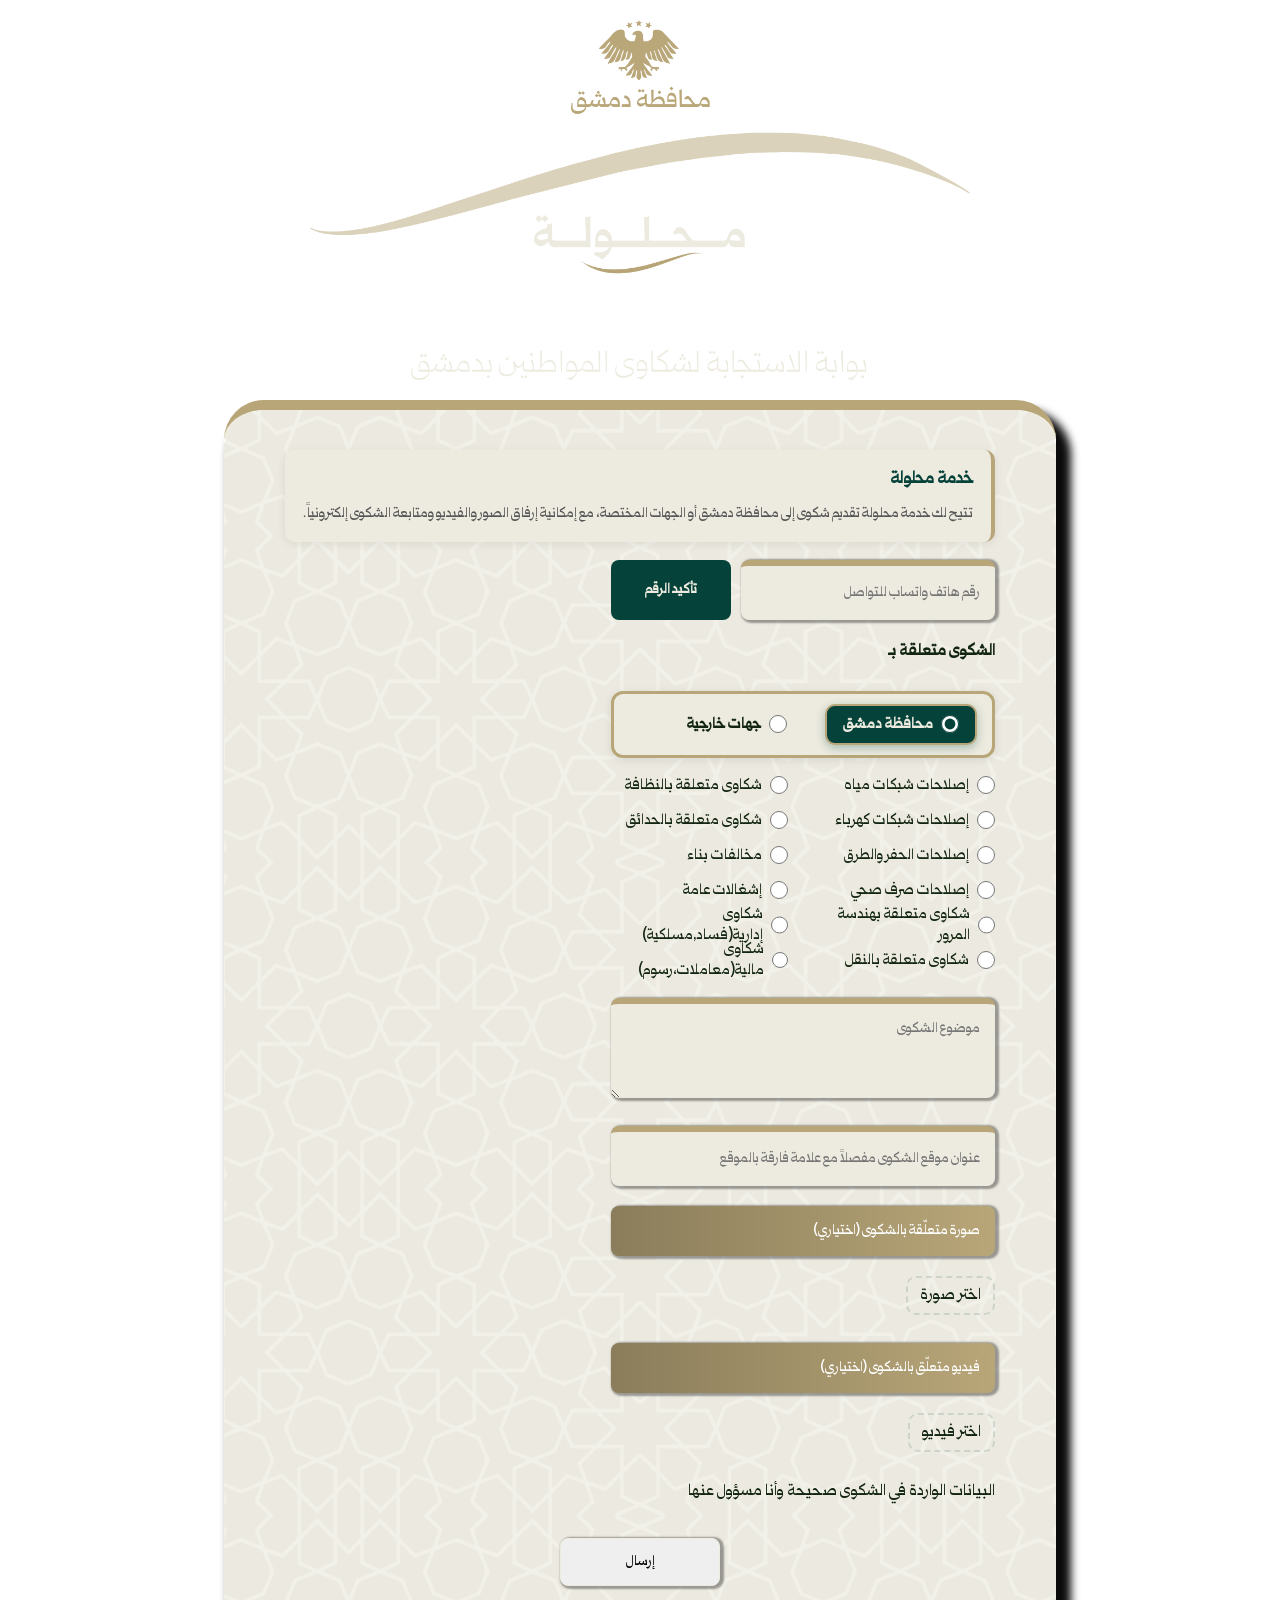
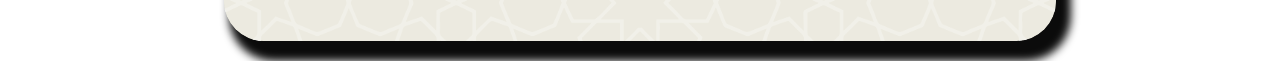
==== commit 41d8c3a1: "add subtitle" ====
--- a/index.html
+++ b/index.html
@@ -918,6 +918,37 @@
         font-size: 19px;
     }
 }
+/* =========================
+   تعريف الخدمة
+========================= */
+
+.service-intro {
+    margin-bottom: 18px;
+    padding: 14px 18px;
+
+    background: #edebe0;
+    border-right: 4px solid #b8a678;
+    border-radius: 10px;
+
+    color: #122510;
+    font-size: 14px;
+    line-height: 1.9;
+
+    box-shadow: 0 2px 8px rgba(0, 0, 0, 0.08);
+}
+
+.service-intro-title {
+    color: #054239;
+    font-size: 17px;
+    font-weight: 700;
+    margin-bottom: 5px;
+}
+
+.service-intro-text {
+    margin: 0;
+    color: #555;
+}
+
 </style>
 <script src="comp.js?v13" defer></script>
 
@@ -933,7 +964,19 @@
   
   <div class="form">
     <form id="complaintForm">
-
+<!-- تعريف الخدمة -->
+<div class="service-intro">
+
+    <div class="service-intro-title">
+         خدمة محلولة
+    </div>
+
+    <p class="service-intro-text">
+        تتيح لك خدمة محلولة تقديم شكوى إلى محافظة دمشق أو الجهات المختصة،
+        مع إمكانية إرفاق الصور والفيديو ومتابعة الشكوى إلكترونياً.
+    </p>
+
+</div>
       <!-- الهاتف -->
 <div id="name1" class="inputs">
 
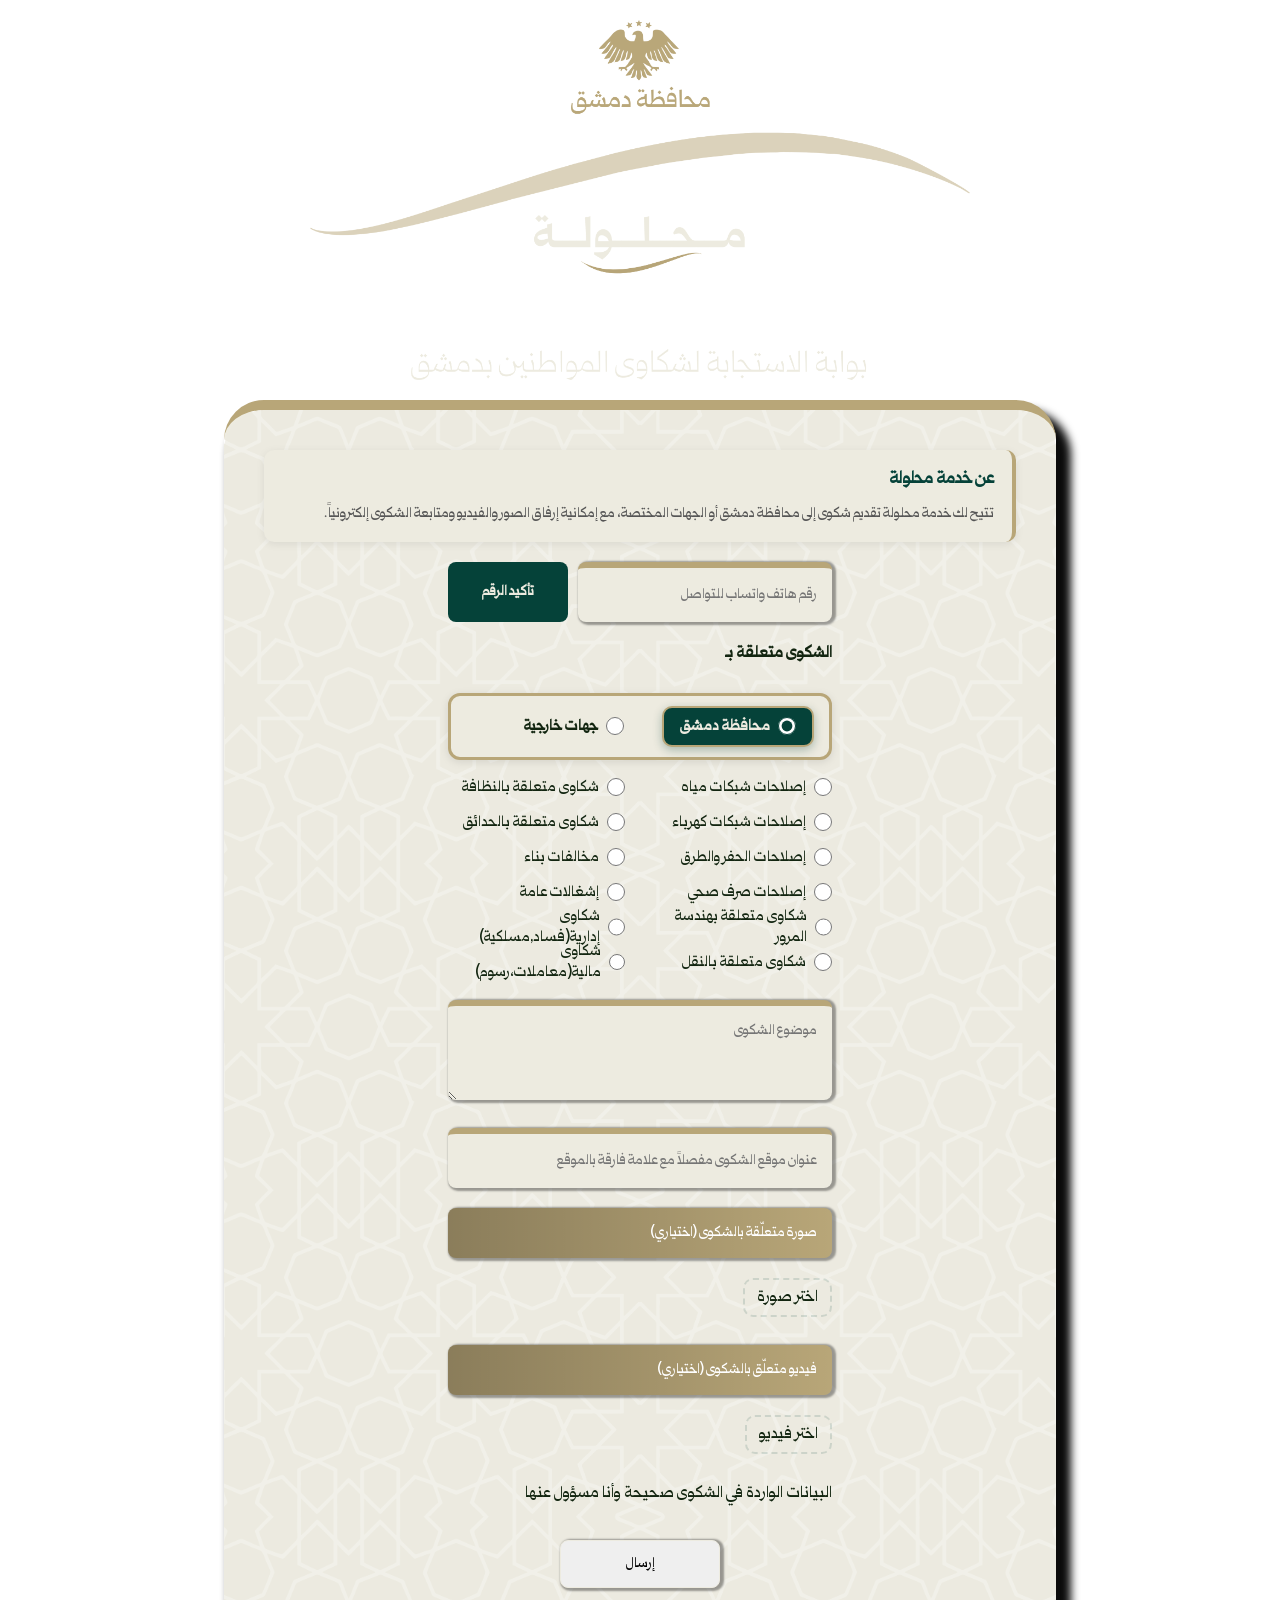
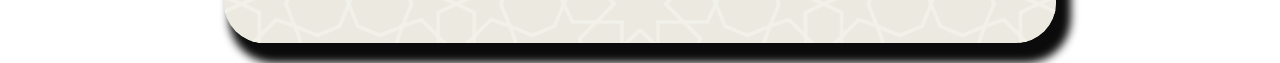
==== commit 476219f5: "add subtitle" ====
--- a/index.html
+++ b/index.html
@@ -947,8 +947,38 @@
 .service-intro-text {
     margin: 0;
     color: #555;
-}
-
+}.service-intro {
+    width: 100%;
+    box-sizing: border-box;
+
+    margin-bottom: 20px;
+    padding: 14px 18px;
+
+    background: #edebe0;
+    border-right: 4px solid #b8a678;
+    border-radius: 10px;
+
+    direction: rtl;
+    text-align: right;
+
+    color: #122510;
+    font-size: 14px;
+    line-height: 1.9;
+
+    box-shadow: 0 2px 8px rgba(0, 0, 0, 0.08);
+}
+
+.service-intro-title {
+    color: #054239;
+    font-size: 17px;
+    font-weight: 700;
+    margin-bottom: 5px;
+}
+
+.service-intro p {
+    margin: 0;
+    color: #555;
+}
 </style>
 <script src="comp.js?v13" defer></script>
 
@@ -961,14 +991,10 @@
 <div class="space"></div>
 
 <div class="main">
-  
-  <div class="form">
-    <form id="complaintForm">
-<!-- تعريف الخدمة -->
 <div class="service-intro">
 
     <div class="service-intro-title">
-         خدمة محلولة
+        عن خدمة محلولة
     </div>
 
     <p class="service-intro-text">
@@ -977,6 +1003,8 @@
     </p>
 
 </div>
+  <div class="form">
+    <form id="complaintForm">
       <!-- الهاتف -->
 <div id="name1" class="inputs">
 
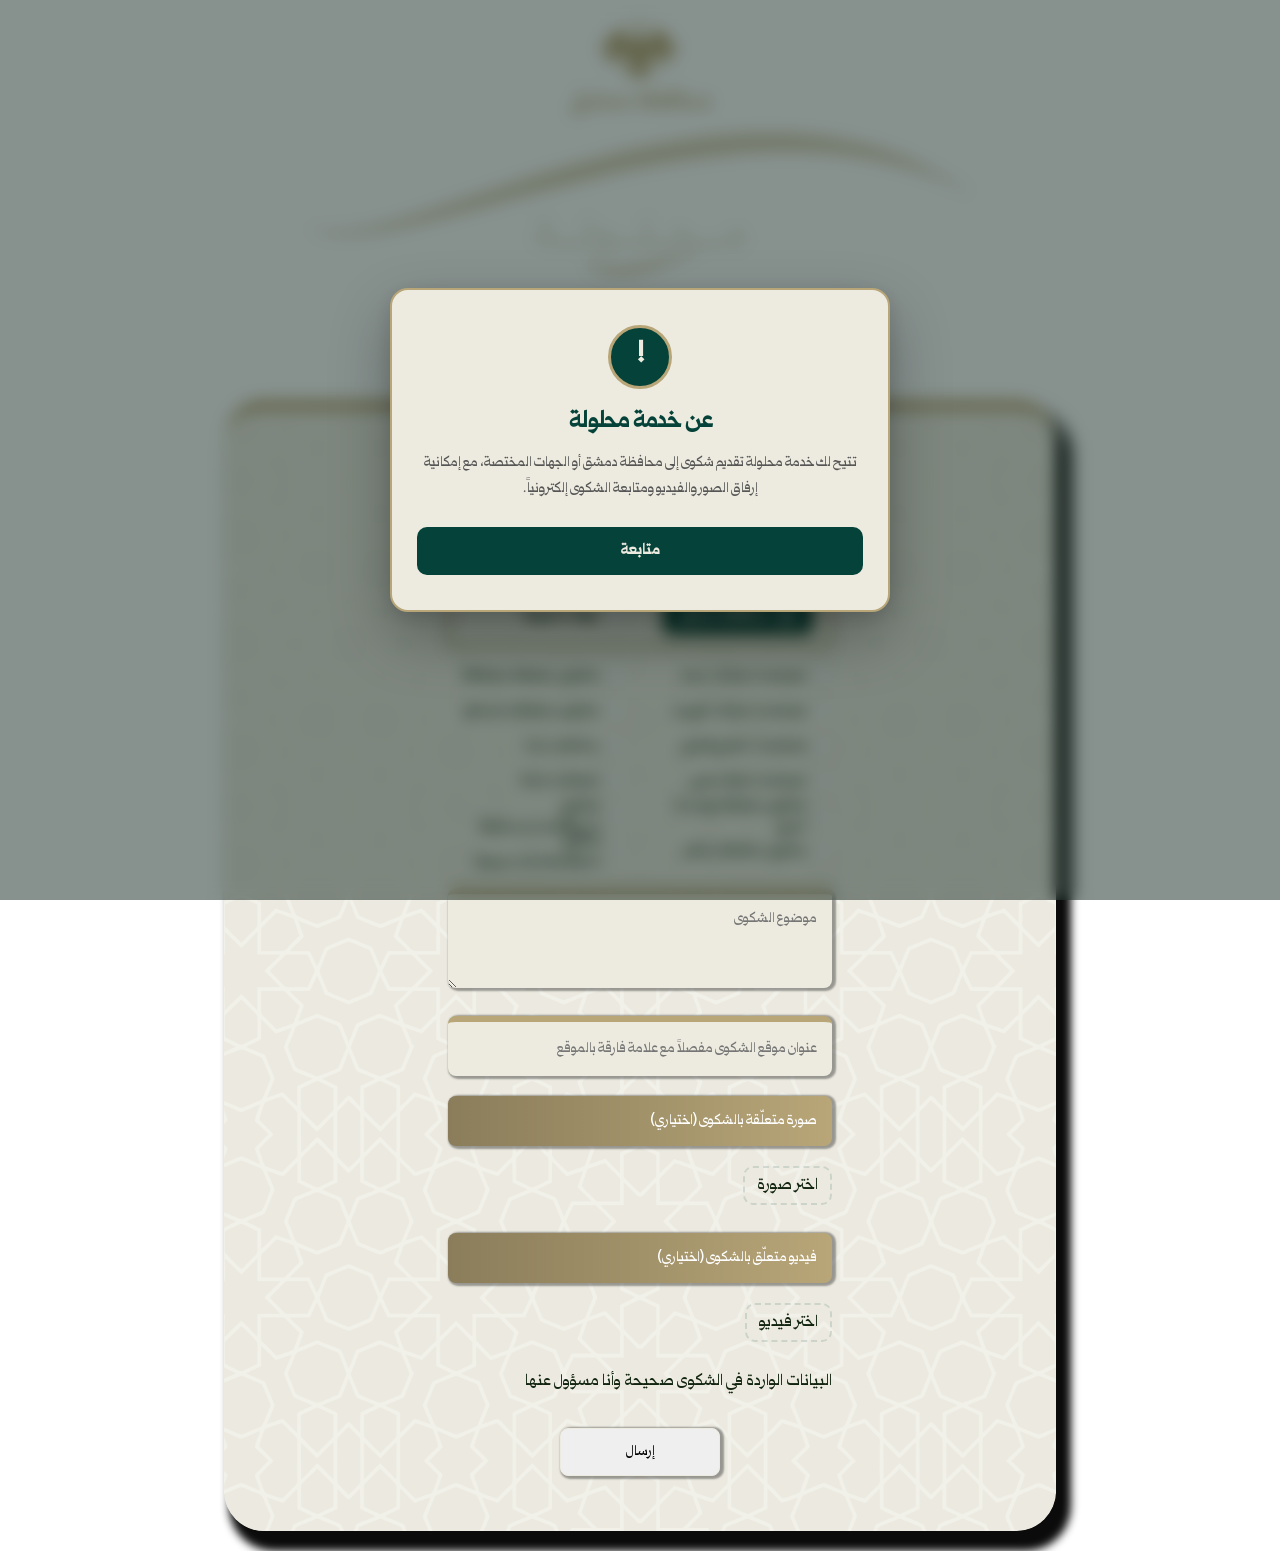
==== commit c34f168c: "update otp + sent" ====
--- a/index.html
+++ b/index.html
@@ -198,28 +198,6 @@
   flex: 1;
 }
 
-#confirmPhoneBtn {
-  min-width: 120px;
-  border: 0;
-  border-radius: 8px;
-  background: #054239;
-  color: #edebe0;
-  font-family: inherit;
-  font-size: 14px;
-  font-weight: 600;
-  cursor: pointer;
-  padding: 0 18px;
-  transition: 0.2s;
-}
-
-#confirmPhoneBtn:hover {
-  background: #07372f;
-}
-
-#confirmPhoneBtn:disabled {
-  opacity: 0.6;
-  cursor: not-allowed;
-}
 /* =========================================
    OTP MODAL - FINAL
 ========================================= */
@@ -979,30 +957,289 @@
     margin: 0;
     color: #555;
 }
+
+/* =========================================
+   SERVICE INTRO MODAL
+========================================= */
+
+.service-intro-modal {
+    position: fixed;
+    inset: 0;
+    z-index: 100000;
+
+    display: flex;
+    align-items: center;
+    justify-content: center;
+
+    padding: 20px;
+
+    background: transparent;
+
+    opacity: 1;
+    visibility: visible;
+
+    transition:
+        opacity 0.25s ease,
+        visibility 0.25s ease;
+}
+
+
+/* =========================================
+   إخفاء الكارت
+========================================= */
+
+.service-intro-modal.hide {
+    opacity: 0;
+    visibility: hidden;
+    pointer-events: none;
+}
+
+
+/* =========================================
+   الخلفية
+========================================= */
+
+.service-intro-backdrop {
+    position: absolute;
+    inset: 0;
+
+    background: rgba(5, 25, 20, 0.48);
+
+    backdrop-filter: blur(8px);
+    -webkit-backdrop-filter: blur(8px);
+}
+
+
+/* =========================================
+   الكارت
+========================================= */
+
+.service-intro-panel {
+    position: relative;
+    z-index: 2;
+
+    width: min(500px, 100%);
+
+    padding: 35px 25px;
+
+    background: #edebe0;
+
+    border: 2px solid #b8a678;
+    border-radius: 18px;
+
+    box-shadow:
+        0 25px 60px rgba(0, 0, 0, 0.28),
+        0 5px 20px rgba(0, 0, 0, 0.12);
+
+    text-align: center;
+
+    transform: translateY(0) scale(1);
+
+    animation: serviceIntroAppear 0.3s ease;
+}
+
+
+/* =========================================
+   حركة ظهور الكارت
+========================================= */
+
+@keyframes serviceIntroAppear {
+
+    from {
+        opacity: 0;
+        transform: translateY(20px) scale(0.95);
+    }
+
+    to {
+        opacity: 1;
+        transform: translateY(0) scale(1);
+    }
+
+}
+
+
+/* =========================================
+   الأيقونة
+========================================= */
+
+.service-intro-icon {
+
+    width: 64px;
+    height: 64px;
+
+    margin: 0 auto 16px;
+
+    display: flex;
+    align-items: center;
+    justify-content: center;
+
+    border-radius: 50%;
+
+    background: #054239;
+    color: #edebe0;
+
+    border: 3px solid #b8a678;
+
+    font-size: 30px;
+    font-weight: 700;
+
+}
+
+
+/* =========================================
+   العنوان
+========================================= */
+
+.service-intro-title {
+
+    color: #054239;
+
+    font-size: 23px;
+    font-weight: 700;
+
+    line-height: 1.5;
+
+    margin-bottom: 10px;
+
+}
+
+
+/* =========================================
+   الوصف
+========================================= */
+
+.service-intro-text {
+
+    margin: 0 0 24px;
+
+    color: #555;
+
+    font-size: 14px;
+
+    line-height: 1.9;
+
+}
+
+
+/* =========================================
+   زر المتابعة
+========================================= */
+
+.service-intro-btn {
+
+    width: 100%;
+
+    min-height: 48px;
+
+    padding: 12px 16px;
+
+    border: none;
+    border-radius: 10px;
+
+    background: #054239;
+    color: #edebe0;
+
+    font-family: inherit;
+
+    font-size: 15px;
+    font-weight: 700;
+
+    cursor: pointer;
+
+    transition:
+        background 0.2s ease,
+        transform 0.2s ease;
+}
+
+
+.service-intro-btn:hover {
+
+    background: #032d27;
+
+    transform: translateY(-1px);
+
+}
+
+
+/* =========================================
+   منع Scroll عند ظهور الرسالة
+========================================= */
+
+body.service-intro-open {
+    overflow: hidden;
+}
+
+
+/* =========================================
+   موبايل
+========================================= */
+
+@media (max-width: 600px) {
+
+    .service-intro-modal {
+        padding: 15px;
+    }
+
+    .service-intro-panel {
+        width: 100%;
+        padding: 30px 18px;
+        border-radius: 16px;
+    }
+
+    .service-intro-title {
+        font-size: 20px;
+    }
+
+    .service-intro-text {
+        font-size: 13px;
+    }
+
+}
+
 </style>
 <script src="comp.js?v13" defer></script>
 
 </head>
 
 <body>
-  
+  <!-- ================= SERVICE INTRO MODAL ================= -->
+
+<div id="serviceIntroModal" class="service-intro-modal">
+
+    <div class="service-intro-backdrop"></div>
+
+    <div class="service-intro-panel">
+
+        <div class="service-intro-icon">
+            !
+        </div>
+
+        <div class="service-intro-title">
+            عن خدمة محلولة
+        </div>
+
+        <p class="service-intro-text">
+            تتيح لك خدمة محلولة تقديم شكوى إلى محافظة دمشق أو الجهات المختصة،
+            مع إمكانية إرفاق الصور والفيديو ومتابعة الشكوى إلكترونياً.
+        </p>
+
+        <button
+            type="button"
+            id="startComplaintBtn"
+            class="service-intro-btn">
+            متابعة
+        </button>
+
+    </div>
+
+</div>
+
 <div class="space"></div>
 <div class="headlogo"></div>
 <div class="space"></div>
 
 <div class="main">
-<div class="service-intro">
-
-    <div class="service-intro-title">
-        عن خدمة محلولة
-    </div>
-
-    <p class="service-intro-text">
-        تتيح لك خدمة محلولة تقديم شكوى إلى محافظة دمشق أو الجهات المختصة،
-        مع إمكانية إرفاق الصور والفيديو ومتابعة الشكوى إلكترونياً.
-    </p>
-
-</div>
+
   <div class="form">
     <form id="complaintForm">
       <!-- الهاتف -->
@@ -1021,10 +1258,6 @@
             oninvalid="this.setCustomValidity('يرجى إدخال رقم الهاتف')"
             oninput="this.setCustomValidity('')"
         >
-
-        <button type="button" id="confirmPhoneBtn">
-            تأكيد الرقم
-        </button>
 
     </div>
 
@@ -1171,6 +1404,7 @@
 
     </form>
 <!-- ================= SUCCESS MODAL ================= -->
+
 
 <div id="successModal" class="success-modal" hidden>
 
@@ -1428,7 +1662,6 @@
 
 const phoneInput = document.getElementById('phone');
 const phoneError = document.getElementById('phoneError');
-const confirmPhoneBtn = document.getElementById('confirmPhoneBtn');
 
 const otpModal = document.getElementById('otpModal');
 const otpModalBackdrop = document.getElementById('otpModalBackdrop');
@@ -1444,7 +1677,26 @@
 
 let otpVerified = false;
 let otpCountdown = null;
-
+/* =========================
+   SERVICE INTRO MODAL
+========================= */
+
+const serviceIntroModal =
+    document.getElementById('serviceIntroModal');
+
+const startComplaintBtn =
+    document.getElementById('startComplaintBtn');
+
+document.body.classList.add('service-intro-open');
+
+
+startComplaintBtn.addEventListener('click', function () {
+
+    serviceIntroModal.classList.add('hide');
+
+    document.body.classList.remove('service-intro-open');
+
+});
 
 /* =========================
    فتح OTP Modal
@@ -1517,12 +1769,7 @@
 
 otpCloseBtn.addEventListener('click', function () {
 
-    // إذا لم يتم التحقق من الرقم
-    // نعيد السماح بتعديل الهاتف
-    if (!otpVerified) {
-        phoneInput.disabled = false;
-        confirmPhoneBtn.disabled = false;
-    }
+
 
     closeOtpModal();
 });
@@ -1533,11 +1780,6 @@
 ========================= */
 
 otpModalBackdrop.addEventListener('click', function () {
-
-    if (!otpVerified) {
-        phoneInput.disabled = false;
-        confirmPhoneBtn.disabled = false;
-    }
 
     closeOtpModal();
 });
@@ -1554,76 +1796,11 @@
         !otpModal.hidden &&
         otpModal.classList.contains('show')
     ) {
-
-        if (!otpVerified) {
-            phoneInput.disabled = false;
-            confirmPhoneBtn.disabled = false;
-        }
-
         closeOtpModal();
     }
 
 });
 
-
-/* =========================
-   تأكيد رقم الهاتف
-========================= */
-
-confirmPhoneBtn.addEventListener('click', function () {
-
-    const phone = phoneInput.value.trim();
-
-    /* -------------------------
-       التحقق من الرقم
-    ------------------------- */
-
-    if (!phone || phone.length < 9) {
-
-        phoneError.textContent =
-            'الرجاء إدخال رقم الهاتف بشكل صحيح';
-
-        phoneError.style.display = 'block';
-
-        phoneInput.focus();
-
-        return;
-    }
-
-    /* -------------------------
-       الرقم صحيح
-    ------------------------- */
-
-    phoneError.style.display = 'none';
-
-    /*
-     * لاحقاً:
-     *
-     * POST /api/send-otp
-     *
-     * {
-     *     phone: phone
-     * }
-     */
-
-    console.log('Send OTP to:', phone);
-
-
-    /* -------------------------
-       منع تعديل الرقم
-    ------------------------- */
-
-    phoneInput.disabled = true;
-    confirmPhoneBtn.disabled = true;
-
-
-    /* -------------------------
-       فتح نافذة OTP
-    ------------------------- */
-
-    openOtpModal();
-
-});
 
 
 /* =========================
@@ -1825,60 +2002,57 @@
     }
 
 
-    /* =========================
-       OTP صحيح
-    ========================= */
-
-    otpVerified = true;
-
-
-    /*
-     * تعطيل الخانات
-     */
-
-    otpInputs.forEach(input => {
-        input.disabled = true;
-    });
-
-
-    /*
-     * تغيير زر التحقق
-     */
-
-    verifyOtpBtn.textContent =
-        'تم التحقق بنجاح ✓';
-
-    verifyOtpBtn.disabled = true;
-
-
-    /*
-     * رسالة النجاح
-     */
-
-    otpError.textContent =
-        'تم التحقق من رقم الهاتف بنجاح';
-
-    otpError.style.color = '#054239';
-    otpError.style.display = 'block';
-    otpError.classList.add('show');
-
-
-    /*
-     * إغلاق النافذة بعد فترة قصيرة
-     */
-
-    setTimeout(() => {
-
-        closeOtpModal();
-
-        /*
-         * إعادة لون رسالة الخطأ
-         * حتى لا تبقى خضراء عند فتح OTP مرة ثانية
-         */
-
-        otpError.style.color = '';
-
-    }, 1200);
+  /* =========================
+   OTP صحيح
+========================= */
+
+otpVerified = true;
+
+
+/*
+ * تعطيل الخانات
+ */
+
+otpInputs.forEach(input => {
+    input.disabled = true;
+});
+
+
+/*
+ * تغيير زر التحقق
+ */
+
+verifyOtpBtn.textContent =
+    'تم التحقق بنجاح ✓';
+
+verifyOtpBtn.disabled = true;
+
+
+/*
+ * رسالة النجاح
+ */
+
+otpError.textContent =
+    'تم التحقق من رقم الهاتف بنجاح';
+
+otpError.style.color = '#054239';
+otpError.style.display = 'block';
+otpError.classList.add('show');
+
+
+/*
+ * إغلاق OTP ثم إرسال الشكوى
+ */
+
+setTimeout(() => {
+
+    closeOtpModal();
+
+    otpError.style.color = '';
+
+    submitComplaintAfterOtp();
+
+}, 1000);
 
 });
 /* =========================
@@ -1981,6 +2155,37 @@
 
 }
 /* =========================
+   إرسال الشكوى بعد نجاح OTP
+========================= */
+
+function submitComplaintAfterOtp() {
+
+    const sendButton =
+        document.getElementById('send');
+
+    sendButton.disabled = true;
+    sendButton.value = 'جاري الإرسال...';
+
+
+    /*
+     * هنا لاحقاً تضع API إرسال الشكوى
+     *
+     * POST /api/complaints
+     *
+     * بعد نجاح الـ API:
+     * showComplaintSuccess();
+     */
+
+
+    setTimeout(function () {
+
+        showComplaintSuccess();
+
+    }, 1200);
+
+}
+
+/* =========================
    COMPLAINT SUCCESS MODAL
 ========================= */
 
@@ -2088,7 +2293,6 @@
 
     phoneInput.disabled = false;
 
-    confirmPhoneBtn.disabled = false;
 
     phoneError.style.display = 'none';
 
@@ -2245,14 +2449,26 @@
 
     event.preventDefault();
 
-    // =========================
-    // التحقق من رقم الهاتف
-    // =========================
-
-    if (!otpVerified) {
+
+    /* =========================
+       منع إعادة الإرسال
+    ========================= */
+
+    if (otpVerified) {
+        return;
+    }
+
+
+    /* =========================
+       التحقق من رقم الهاتف
+    ========================= */
+
+    const phone = phoneInput.value.trim();
+
+    if (!phone || phone.length < 9) {
 
         phoneError.textContent =
-            'يرجى تأكيد رقم الهاتف أولاً';
+            'الرجاء إدخال رقم الهاتف بشكل صحيح';
 
         phoneError.style.display = 'block';
 
@@ -2261,10 +2477,12 @@
         return;
     }
 
-
-    // =========================
-    // التحقق من موضوع الشكوى
-    // =========================
+    phoneError.style.display = 'none';
+
+
+    /* =========================
+       التحقق من موضوع الشكوى
+    ========================= */
 
     if (!complaintInput.value.trim()) {
 
@@ -2274,9 +2492,9 @@
     }
 
 
-    // =========================
-    // التحقق من العنوان
-    // =========================
+    /* =========================
+       التحقق من العنوان
+    ========================= */
 
     if (!adressInput.value.trim()) {
 
@@ -2286,23 +2504,59 @@
     }
 
 
-    // =========================
-    // محاكاة إرسال الطلب
-    // =========================
-
-    const sendButton = document.getElementById('send');
+    /* =========================
+       التحقق من صحة النموذج
+    ========================= */
+
+    if (!complaintForm.checkValidity()) {
+
+        complaintForm.reportValidity();
+
+        return;
+    }
+
+
+    /* =========================
+       تجهيز زر الإرسال
+    ========================= */
+
+    const sendButton =
+        document.getElementById('send');
 
     sendButton.disabled = true;
-    sendButton.value = 'جاري الإرسال...';
-
-
-    // محاكاة انتظار الـ API
-    setTimeout(function() {
-
-        // توليد رقم شكوى تجريبي
-        showComplaintSuccess();
-
-    }, 1200);
+    sendButton.value = 'جاري إرسال رمز التحقق...';
+
+
+    /* =========================
+       إرسال OTP
+    ========================= */
+
+    console.log('Send OTP to:', phone);
+
+
+    /*
+     * لاحقاً:
+     *
+     * POST /api/send-otp
+     *
+     * {
+     *     phone: phone
+     * }
+     */
+
+
+    /*
+     * حالياً محاكاة API
+     */
+
+    setTimeout(function () {
+
+        sendButton.disabled = false;
+        sendButton.value = 'إرسال';
+
+        openOtpModal();
+
+    }, 600);
 
 });
 
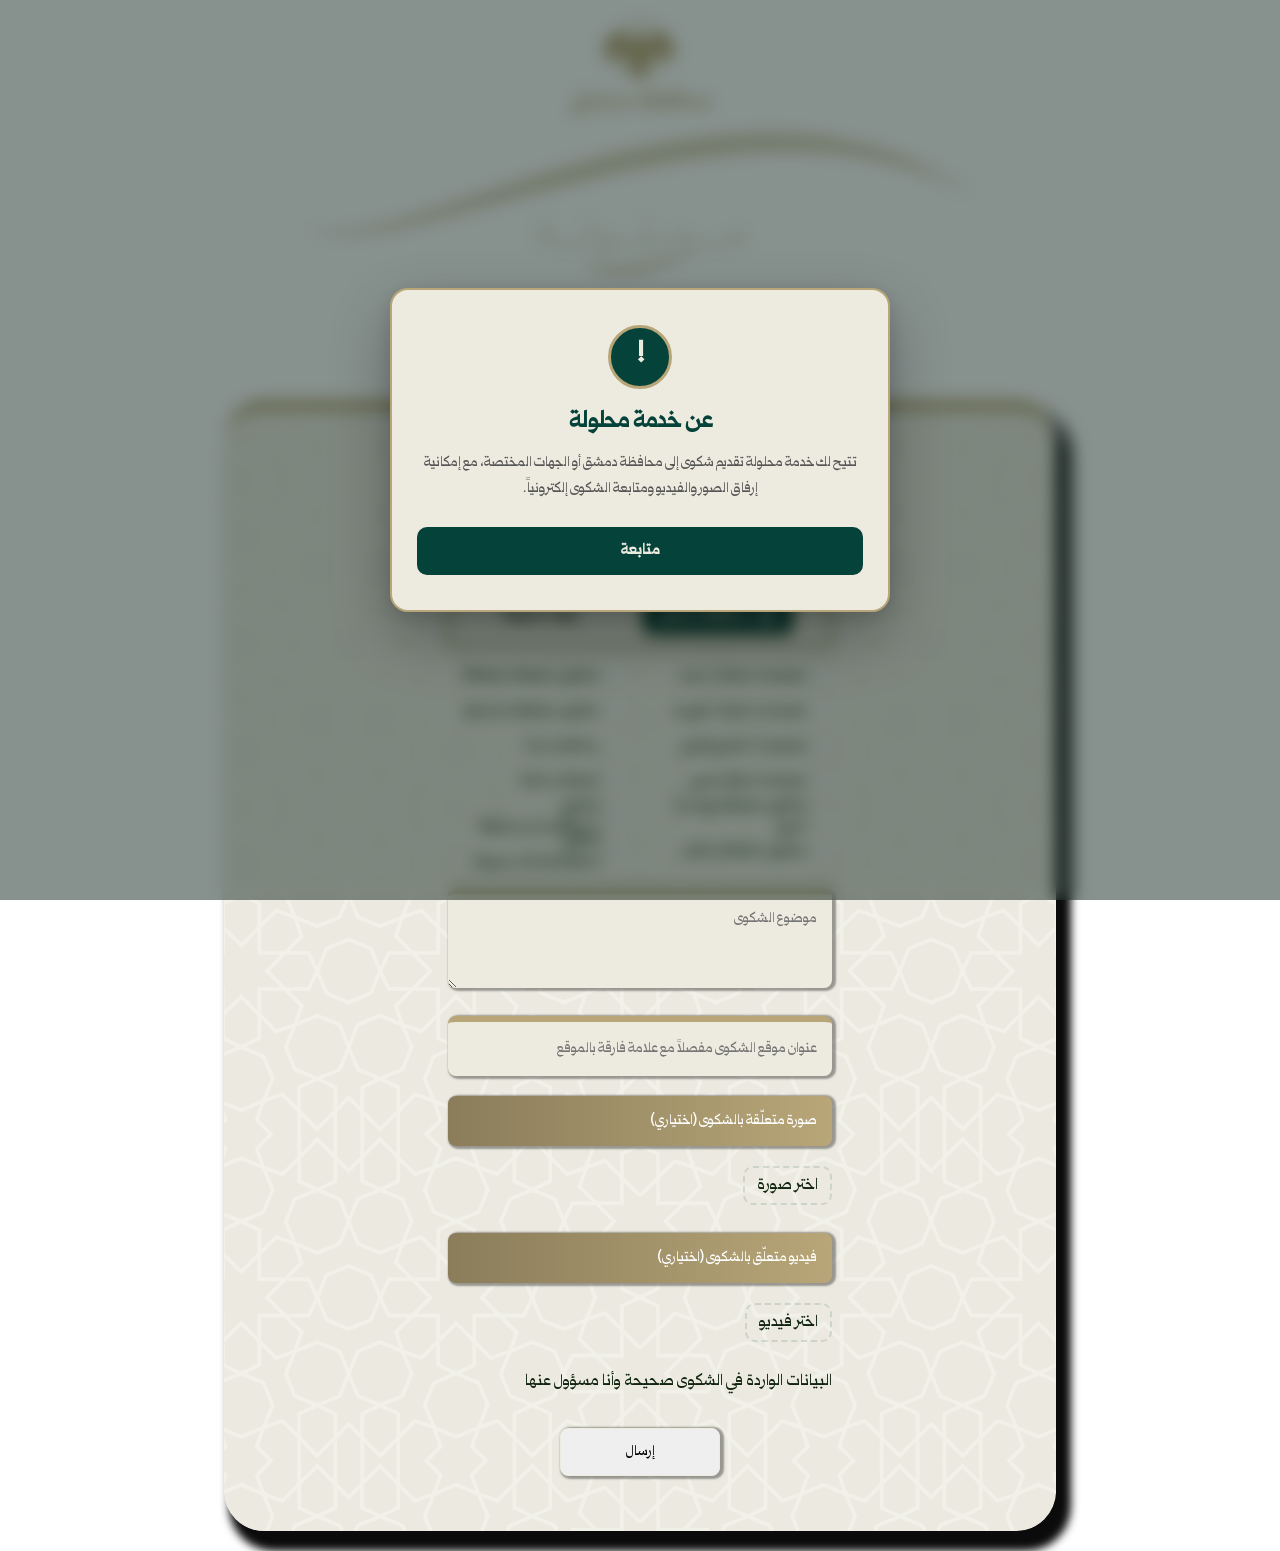
==== commit 771b7aad: "update phone + شكوة" ====
--- a/index.html
+++ b/index.html
@@ -8,10 +8,11 @@
 <link rel="stylesheet" href="comp.css?v12">
 <style>
   /* ===== تحسين الراديو الرئيسي ===== */
-  .radio-group {
+.radio-group {
     display: flex;
+    justify-content: center; /* توسيط العناصر */
+    align-items: center;
     gap: 20px;
-    align-items: center;
     flex-wrap: wrap;
     margin-bottom: 10px;
     padding: 10px 15px;
@@ -19,7 +20,7 @@
     border-radius: 12px;
     border: 3px solid #b8a678;
     box-shadow: 0 2px 8px rgba(0,0,0,0.1);
-  }
+}
   .radio-group label {
     display: flex;
     align-items: center;
@@ -1195,7 +1196,10 @@
     }
 
 }
-
+#about > legend {
+    position: relative;
+    top: 7px;
+}
 </style>
 <script src="comp.js?v13" defer></script>
 
@@ -1248,7 +1252,7 @@
     <div class="phone-confirm-wrapper">
 
         <input
-            placeholder="رقم هاتف واتساب للتواصل"
+            placeholder="09........ رقم هاتف واتساب للتواصل "
             id="phone"
             type="tel"
             inputmode="numeric"
@@ -1262,6 +1266,7 @@
     </div>
 
     <p id="phoneError" style="color:#d93025; font-size:14px; display:none;">
+        <br>
         الرجاء إدخال رقم الهاتف بشكل صحيح
     </p>
 
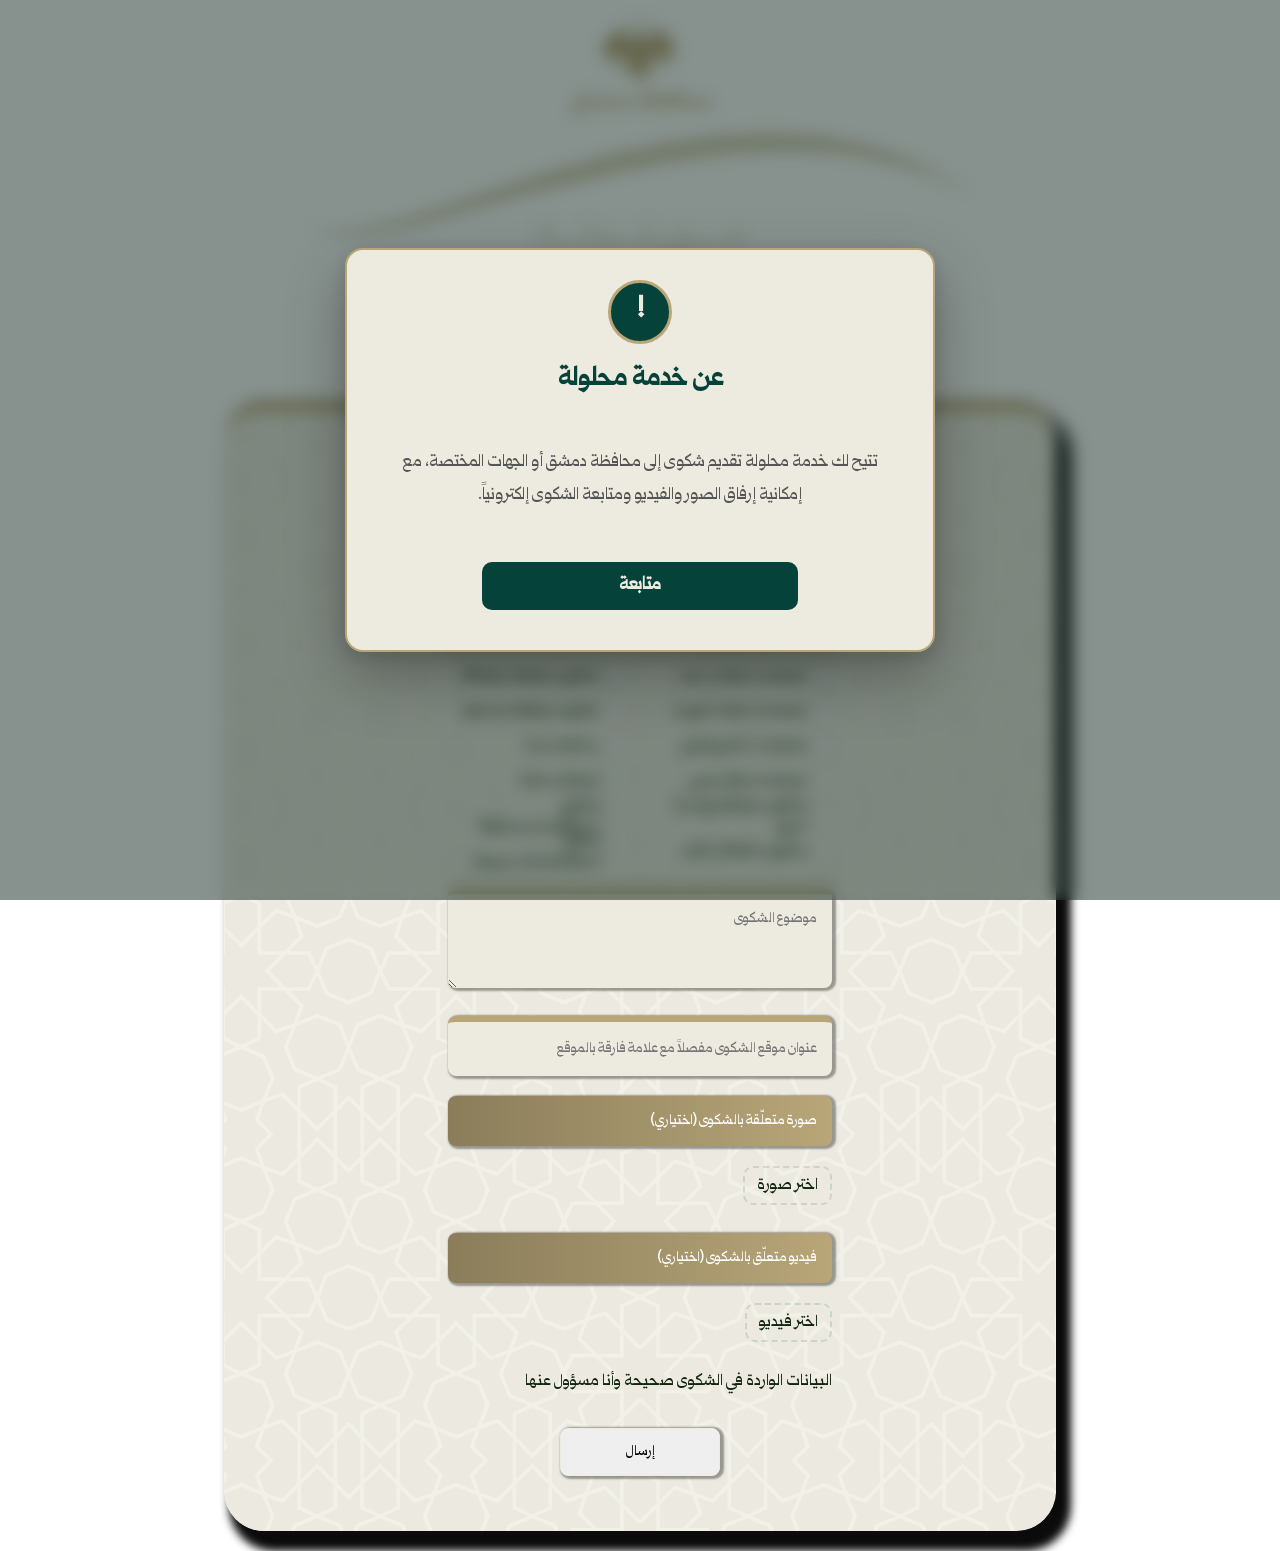
==== commit 36a72f7e: "update first cart" ====
--- a/index.html
+++ b/index.html
@@ -1019,9 +1019,9 @@
     position: relative;
     z-index: 2;
 
-    width: min(500px, 100%);
-
-    padding: 35px 25px;
+    width: min(590px, 100%);
+
+    padding: 80px 50px;
 
     background: #edebe0;
 
@@ -1068,7 +1068,7 @@
     width: 64px;
     height: 64px;
 
-    margin: 0 auto 16px;
+    margin: -60px auto 16px;
 
     display: flex;
     align-items: center;
@@ -1083,9 +1083,9 @@
 
     font-size: 30px;
     font-weight: 700;
-
-}
-
+    position: relative;
+    top: 10px;
+}
 
 /* =========================================
    العنوان
@@ -1095,13 +1095,14 @@
 
     color: #054239;
 
-    font-size: 23px;
+    font-size: 26px;
     font-weight: 700;
 
     line-height: 1.5;
 
-    margin-bottom: 10px;
-
+    margin-bottom: 18px;
+    position: relative;
+    top: 10px;
 }
 
 
@@ -1111,14 +1112,16 @@
 
 .service-intro-text {
 
-    margin: 0 0 24px;
+    margin: 0 0 50px;
 
     color: #555;
 
-    font-size: 14px;
+    font-size: 17px;
+    font-weight: 400;
 
     line-height: 1.9;
-
+    position: relative;
+    top: 40px;
 }
 
 
@@ -1128,11 +1131,11 @@
 
 .service-intro-btn {
 
-    width: 100%;
+    width: 65%;
 
     min-height: 48px;
 
-    padding: 12px 16px;
+    padding: 10px 18px;
 
     border: none;
     border-radius: 10px;
@@ -1142,7 +1145,7 @@
 
     font-family: inherit;
 
-    font-size: 15px;
+    font-size: 18px;
     font-weight: 700;
 
     cursor: pointer;
@@ -1150,6 +1153,8 @@
     transition:
         background 0.2s ease,
         transform 0.2s ease;
+    position: relative;
+    top: 40px;
 }
 
 
@@ -1160,6 +1165,7 @@
     transform: translateY(-1px);
 
 }
+
 
 
 /* =========================================
@@ -1176,25 +1182,23 @@
 ========================================= */
 
 @media (max-width: 600px) {
-
-    .service-intro-modal {
-        padding: 15px;
-    }
-
-    .service-intro-panel {
-        width: 100%;
-        padding: 30px 18px;
-        border-radius: 16px;
-    }
-
+    
     .service-intro-title {
-        font-size: 20px;
+        font-size: 22px;
     }
 
     .service-intro-text {
-        font-size: 13px;
-    }
-
+        font-size: 15px;
+        line-height: 1.8;
+        margin-bottom: 22px;
+    }
+
+    .service-intro-btn {
+        width: 75%;
+        min-height: 46px;
+        font-size: 17px;
+        padding: 9px 16px;
+    }
 }
 #about > legend {
     position: relative;
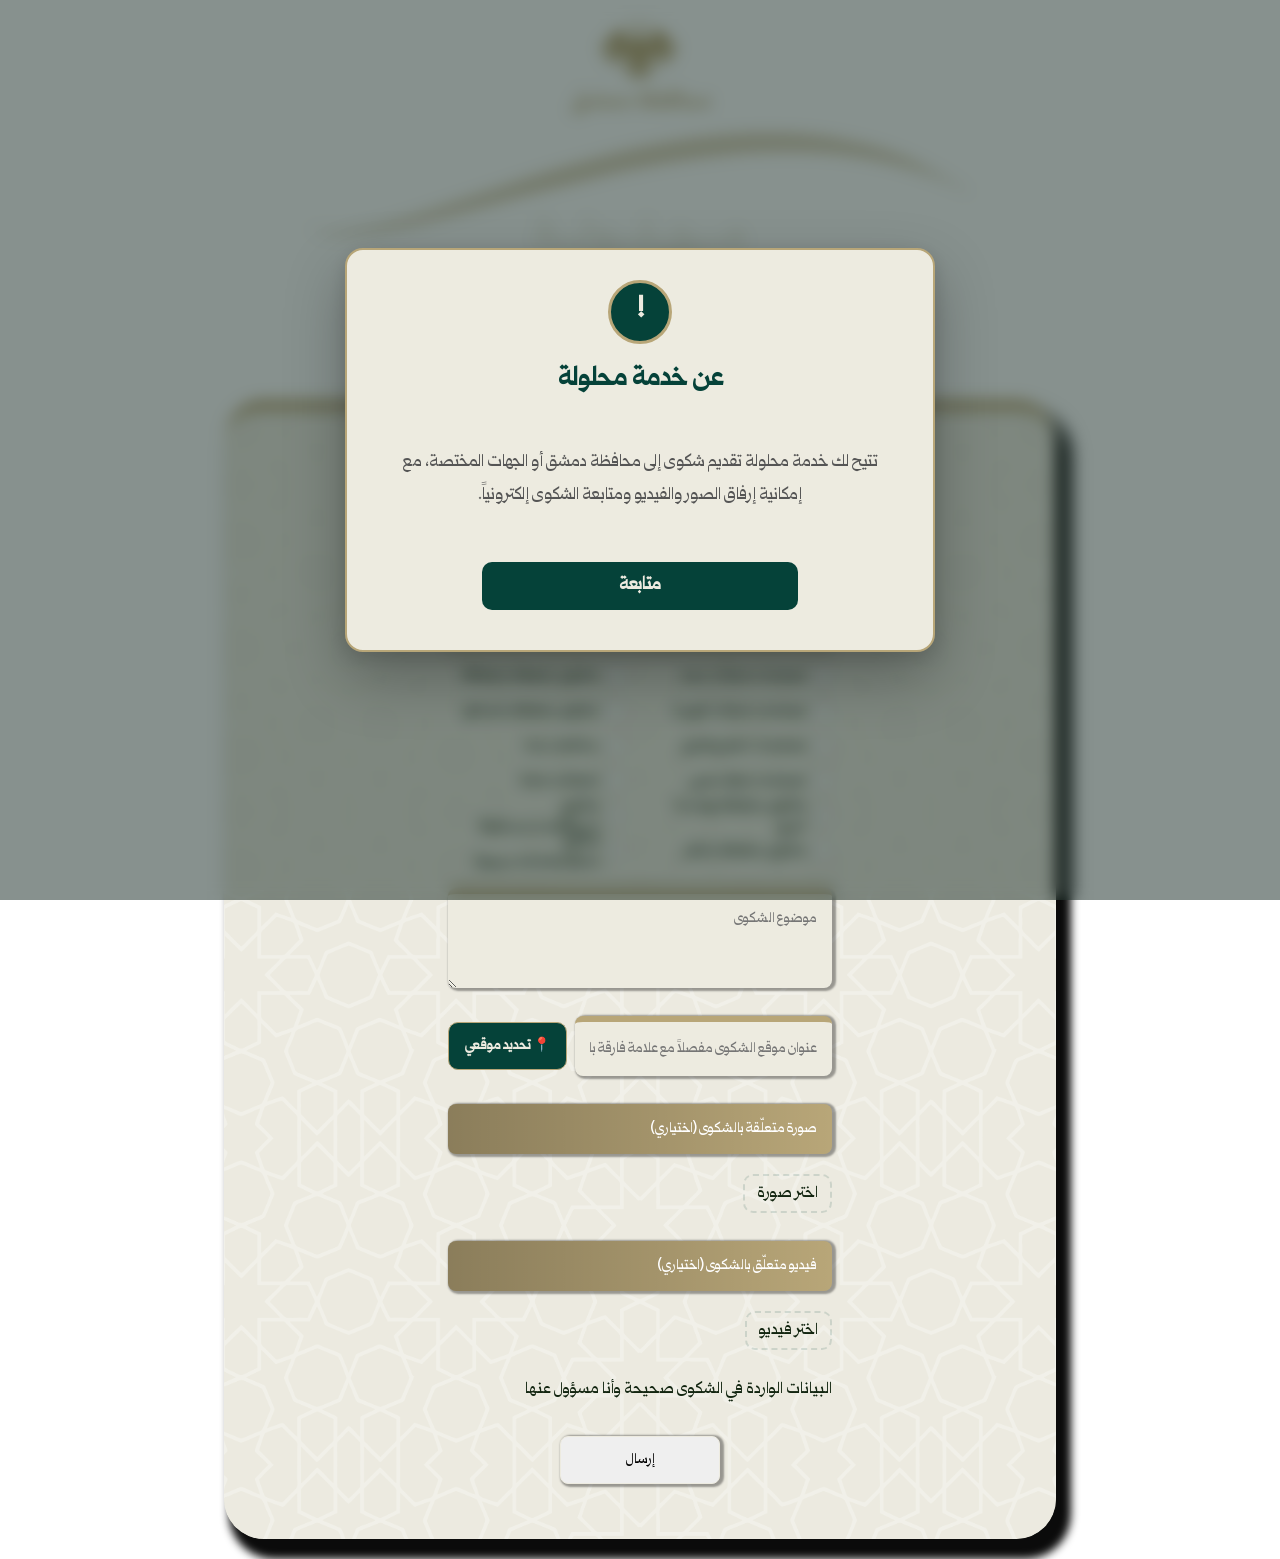
==== commit 05aa52b1: "addreses" ====
--- a/index.html
+++ b/index.html
@@ -1204,6 +1204,418 @@
     position: relative;
     top: 7px;
 }
+/* =========================================
+   SUCCESS MODAL CARD
+========================================= */
+
+.success-modal-panel {
+    position: relative;
+    z-index: 2;
+
+    width: min(460px, 100%);
+
+    padding: 20px 0 15px;
+
+    color: #122510;
+
+    background: #ffffff;
+
+    border: 1px solid rgba(188, 163, 117, 0.8);
+    border-radius: 18px;
+
+    box-shadow:
+        0 30px 80px rgba(0, 0, 0, 0.30);
+
+    text-align: center;
+
+    overflow: hidden;
+
+    transform: translateY(20px) scale(0.95);
+    opacity: 0;
+
+    transition:
+        transform 0.28s ease,
+        opacity 0.28s ease;
+}
+
+
+/* =========================================
+   حركة ظهور الكارت
+========================================= */
+
+.success-modal.show .success-modal-panel {
+    transform: translateY(0) scale(1);
+    opacity: 1;
+}
+
+
+/* =========================================
+   أيقونة النجاح
+========================================= */
+
+.success-icon1 {
+    display: grid;
+
+    width: 68px;
+    height: 68px;
+
+    place-items: center;
+
+    margin: 0 auto 18px;
+
+    color: #edebe0;
+
+    background: #054239;
+
+    border: 6px solid #edf5f2;
+
+    border-radius: 50%;
+
+    font-family: Arial, sans-serif;
+
+    font-size: 32px;
+    font-weight: bold;
+
+    line-height: 1;
+}
+
+
+/* =========================================
+   النص الصغير
+========================================= */
+
+.success-eyebrow {
+    display: block;
+
+    margin-bottom: 8px;
+
+    color: #054239;
+
+    font-family: inherit;
+
+    font-size: 15px;
+    font-weight: 500;
+
+    line-height: 1.5;
+}
+
+
+/* =========================================
+   العنوان الرئيسي
+========================================= */
+
+.success-title {
+    margin: 0 20px 8px;
+
+    color: #054239;
+
+    font-family: inherit;
+
+    font-size: 25px;
+    font-weight: 700;
+
+    line-height: 1.5;
+}
+
+
+/* =========================================
+   الوصف
+========================================= */
+
+.success-description {
+    margin: 0 25px 25px;
+
+    color: #66716f;
+
+    font-family: inherit;
+
+    font-size: 14px;
+    font-weight: 400;
+
+    line-height: 1.8;
+}
+
+
+/* =========================================
+   رقم الشكوى
+========================================= */
+
+.complaint-number {
+    width: 100%;
+
+    padding: 16px 20px 18px;
+
+    box-sizing: border-box;
+
+    background: #f7f4ee;
+
+    text-align: center;
+}
+
+
+/* عنوان رقم الشكوى */
+
+.complaint-number span {
+    display: block;
+
+    margin-bottom: 7px;
+
+    color: #8a9996;
+
+    font-family: inherit;
+
+    font-size: 13px;
+    font-weight: 500;
+}
+
+
+/* الرقم */
+
+.complaint-number strong {
+    display: block;
+
+    color: #054239;
+
+    font-family: Arial, sans-serif;
+
+    font-size: 20px;
+    font-weight: 700;
+
+    letter-spacing: 1px;
+
+    direction: ltr;
+}
+
+
+/* =========================================
+   زر الإغلاق
+========================================= */
+
+.success-modal-close-btn {
+    display: block;
+
+    width: 112px;
+    height: 44px;
+
+    margin: 24px auto 0;
+
+    padding: 0;
+
+    border: none;
+    border-radius: 25px;
+
+    background: #054239;
+    color: #edebe0;
+
+    font-family: inherit;
+
+    font-size: 15px;
+    font-weight: 700;
+
+    cursor: pointer;
+
+    transition:
+        background 0.2s ease,
+        transform 0.2s ease;
+}
+
+
+.success-modal-close-btn:hover {
+    background: #032d27;
+
+    transform: translateY(-1px);
+}
+
+
+.success-modal-close-btn:active {
+    transform: translateY(0);
+}
+
+
+/* =========================================
+   موبايل
+========================================= */
+
+@media (max-width: 600px) {
+
+    .success-modal {
+        padding: 15px;
+    }
+
+    .success-modal-panel {
+        width: 100%;
+
+        padding-top: 30px;
+
+        border-radius: 16px;
+    }
+
+    .success-icon1 {
+        width: 62px;
+        height: 62px;
+
+        margin-bottom: 16px;
+
+        font-size: 29px;
+    }
+
+    .success-eyebrow {
+        font-size: 14px;
+    }
+
+    .success-title {
+        font-size: 21px;
+    }
+
+    .success-description {
+        margin-left: 18px;
+        margin-right: 18px;
+
+        font-size: 13px;
+    }
+
+    .complaint-number {
+        padding: 15px 15px 17px;
+    }
+
+    .complaint-number strong {
+        font-size: 18px;
+    }
+
+    .success-modal-close-btn {
+        width: 110px;
+        height: 43px;
+
+        margin-top: 22px;
+
+        font-size: 15px;
+    }
+}
+
+/* =========================================
+   حقل العنوان + GPS
+========================================= */
+
+.address-input-wrapper {
+    position: relative;
+
+    width: 100%;
+
+    display: flex;
+    align-items: center;
+
+    gap: 8px;
+}
+
+
+/* حقل العنوان */
+
+.address-input-wrapper input[type="text"] {
+    flex: 1;
+
+    min-width: 0;
+}
+
+
+/* زر تحديد الموقع */
+
+.get-location-btn {
+    flex-shrink: 0;
+
+    height: 48px;
+
+    padding: 0 16px;
+
+    border: 1px solid #b8a678;
+    border-radius: 10px;
+
+    background: #054239;
+    color: #edebe0;
+
+    font-family: inherit;
+    font-size: 14px;
+    font-weight: 700;
+
+    cursor: pointer;
+
+    white-space: nowrap;
+
+    transition:
+        background 0.2s ease,
+        transform 0.2s ease,
+        opacity 0.2s ease;
+}
+
+.get-location-btn:hover {
+    background: #032d27;
+
+    transform: translateY(-1px);
+}
+
+.get-location-btn:active {
+    transform: translateY(0);
+}
+
+
+/* أثناء تحديد الموقع */
+
+.get-location-btn.loading {
+    opacity: 0.7;
+
+    cursor: wait;
+
+    pointer-events: none;
+}
+
+
+/* حالة GPS */
+
+.location-status {
+    margin-top: 8px;
+
+    color: #054239;
+
+    font-size: 13px;
+
+    line-height: 1.6;
+
+    text-align: right;
+}
+
+
+/* خطأ GPS */
+
+.location-status.error {
+    color: #d93025;
+}
+
+
+/* نجاح GPS */
+
+.location-status.success {
+    color: #054239;
+}
+
+
+/* =========================================
+   موبايل
+========================================= */
+
+@media (max-width: 600px) {
+
+    .address-input-wrapper {
+        flex-direction: column;
+
+        align-items: stretch;
+    }
+
+    .get-location-btn {
+        width: 100%;
+
+        height: 44px;
+    }
+
+}
 </style>
 <script src="comp.js?v13" defer></script>
 
@@ -1255,16 +1667,20 @@
 
     <div class="phone-confirm-wrapper">
 
-        <input
-            placeholder="09........ رقم هاتف واتساب للتواصل "
-            id="phone"
-            type="tel"
-            inputmode="numeric"
-            pattern="[0-9]*"
-            required
+        <input 
+            placeholder="09........ رقم هاتف واتساب للتواصل" 
+            id="phone" 
+            type="tel" 
+            inputmode="numeric" 
+            pattern="[0-9]{10}" 
+            maxlength="10"
+            required 
             autocomplete="off"
-            oninvalid="this.setCustomValidity('يرجى إدخال رقم الهاتف')"
-            oninput="this.setCustomValidity('')"
+            oninput="
+                this.value = this.value.replace(/[^0-9]/g, '').slice(0, 10);
+                this.setCustomValidity('');
+            "
+            oninvalid="this.setCustomValidity('يرجى إدخال رقم الهاتف المكون من 10 أرقام')"
         >
 
     </div>
@@ -1342,15 +1758,47 @@
       </div>
       
       <!-- ====== كارد العنوان ====== -->
-      <div id="addressCard" class="step-card">
+    <!-- ====== كارد العنوان ====== -->
+    <div id="addressCard" class="step-card">
+
         <div class="space"></div>
+
         <div class="inputs">
-            <input placeholder="عنوان موقع الشكوى مفصلاً مع علامة فارقة بالموقع" id="adress" type="text" required autocomplete="off"
-        oninvalid="this.setCustomValidity('يرجى إدخال العنوان')"
-        oninput="this.setCustomValidity('')">
+
+            <div class="address-input-wrapper">
+
+                <input
+                    placeholder="عنوان موقع الشكوى مفصلاً مع علامة فارقة بالموقع"
+                    id="adress"
+                    type="text"
+                    required
+                    autocomplete="off"
+                    oninvalid="this.setCustomValidity('يرجى إدخال العنوان')"
+                    oninput="this.setCustomValidity('')"
+                >
+
+                <button
+                    type="button"
+                    id="getLocationBtn"
+                    class="get-location-btn">
+                    📍 تحديد موقعي
+                </button>
+
+            </div>
+
+            <!-- حالة GPS -->
+            <div
+                id="locationStatus"
+                class="location-status">
+            </div>
+
+            <!-- إحداثيات GPS -->
+            <input type="hidden" id="latitude">
+            <input type="hidden" id="longitude">
+
         </div>
-      </div>
-
+
+    </div>
       <!-- ====== كارد إضافة المرفقات ====== -->
       <div id="mediaCard" class="step-card">
         <div class="space"></div>
@@ -1424,33 +1872,39 @@
 
     <div class="success-modal-panel">
 
+        <div class="success-icon1" aria-hidden="true">
+            ✓
+        </div>
+
+        <!-- النص الصغير -->
+        <span class="success-eyebrow">
+            تم استلام شكواك
+        </span>
+
+        <!-- العنوان -->
+        <div class="success-title">
+            تم إرسال الشكوى بنجاح
+        </div>
+
+        <!-- الوصف -->
+        <div class="success-description">
+            سيتم مراجعة شكواك من قبل الجهة المختصة.
+        </div>
+
+        <!-- رقم الشكوى -->
+        <div class="complaint-number">
+            <span>رقم الشكوى</span>
+
+            <strong id="complaintNumber"></strong>
+        </div>
+
+        <!-- زر الإغلاق -->
         <button
             type="button"
-            class="success-close"
+            class="success-modal-close-btn"
             id="successCloseBtn">
-            ×
+            إغلاق
         </button>
-
-        <div class="success-icon">
-            ✓
-        </div>
-
-        <div class="success-title">
-            تم إرسال الطلب بنجاح
-        </div>
-
-        <div class="success-description">
-            تم استلام شكواك بنجاح وسيتم متابعة الطلب من قبل الجهة المختصة.
-        </div>
-
-        <div class="complaint-number-label">
-            رقم الشكوى
-        </div>
-
-        <div
-            id="complaintNumber"
-            class="complaint-number">
-        </div>
 
     </div>
 
@@ -2569,6 +3023,106 @@
 
 });
 
+/* =========================================
+   GPS LOCATION
+========================================= */
+
+const getLocationBtn = document.getElementById('getLocationBtn');
+const locationStatus = document.getElementById('locationStatus');
+
+const latitudeInput = document.getElementById('latitude');
+const longitudeInput = document.getElementById('longitude');
+
+getLocationBtn.addEventListener('click', function () {
+
+    if (!navigator.geolocation) {
+
+        locationStatus.textContent =
+            'المتصفح لا يدعم تحديد الموقع الجغرافي.';
+
+        locationStatus.className =
+            'location-status error';
+
+        return;
+    }
+
+    getLocationBtn.classList.add('loading');
+
+    getLocationBtn.textContent = 'جاري تحديد الموقع...';
+
+    locationStatus.textContent =
+        'يرجى السماح بالوصول إلى موقعك.';
+
+    locationStatus.className =
+        'location-status';
+
+
+    navigator.geolocation.getCurrentPosition(
+
+        function (position) {
+
+            const latitude = position.coords.latitude;
+            const longitude = position.coords.longitude;
+
+            latitudeInput.value = latitude;
+            longitudeInput.value = longitude;
+
+            locationStatus.textContent =
+                'تم تحديد موقعك بنجاح.';
+
+            locationStatus.className =
+                'location-status success';
+
+            getLocationBtn.textContent =
+                '✓ تم تحديد الموقع';
+
+            getLocationBtn.classList.remove('loading');
+
+        },
+
+        function (error) {
+
+            getLocationBtn.classList.remove('loading');
+
+            getLocationBtn.textContent =
+                '📍 تحديد موقعي';
+
+            locationStatus.className =
+                'location-status error';
+
+            switch (error.code) {
+
+                case error.PERMISSION_DENIED:
+                    locationStatus.textContent =
+                        'تم رفض صلاحية الوصول إلى الموقع.';
+                    break;
+
+                case error.POSITION_UNAVAILABLE:
+                    locationStatus.textContent =
+                        'تعذر الحصول على موقعك حالياً.';
+                    break;
+
+                case error.TIMEOUT:
+                    locationStatus.textContent =
+                        'انتهت مهلة تحديد الموقع، حاول مرة أخرى.';
+                    break;
+
+                default:
+                    locationStatus.textContent =
+                        'حدث خطأ أثناء تحديد الموقع.';
+            }
+
+        },
+
+        {
+            enableHighAccuracy: true,
+            timeout: 15000,
+            maximumAge: 0
+        }
+
+    );
+
+});
   })();
 </script>
 
